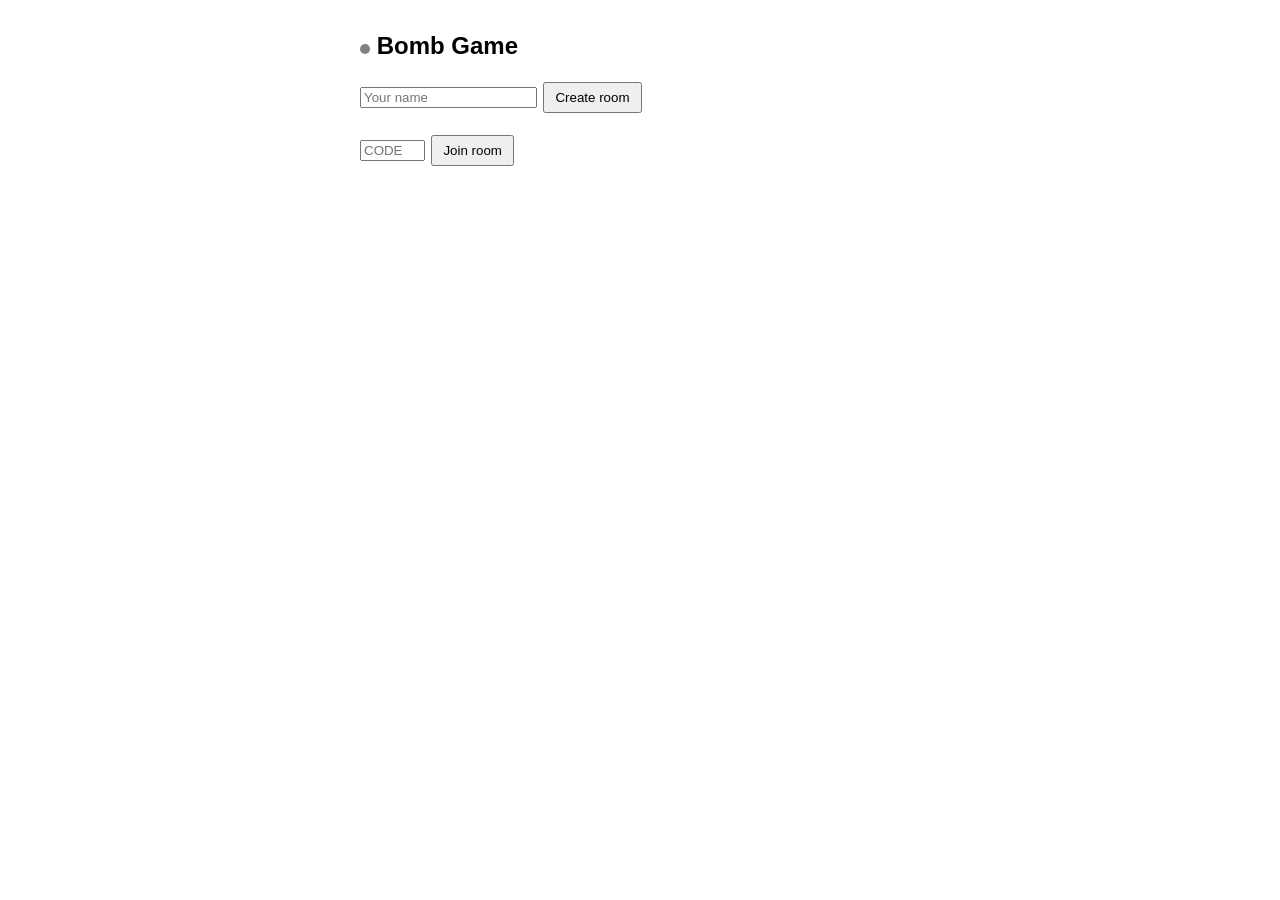
==== index.html @ 33981033 "Update index.html" ====
<!doctype html>
<meta charset="utf-8">
<meta name="viewport" content="width=device-width, initial-scale=1">
<title>Bomb Game</title>
<style>
  body { font-family: sans-serif; max-width: 560px; margin: 2em auto; padding: 0 1em; }
  button { margin: 2px; padding: 6px 10px; }
  #banner { padding: .6em; border: 2px solid #c00; margin: .6em 0; font-weight: bold; }
  .dot { display: inline-block; width: 10px; height: 10px; border-radius: 50%; background: gray; }
</style>

<h2><span class="dot" id="dot"></span> Bomb Game</h2>

<div id="lobby">
  <input id="name" placeholder="Your name" maxlength="16">
  <button id="create">Create room</button><br><br>
  <input id="code" placeholder="CODE" maxlength="4" size="6">
  <button id="join">Join room</button>
</div>

<div id="room" hidden>
  <div>Room <b id="roomcode"></b> · ping <span id="ping">–</span> ms · <span id="status"></span></div>
  <div id="game"></div>
  <button id="leave">Leave room</button>
  <button id="close" hidden>Close room (host)</button>
</div>

<script>
const SERVER = 'wss://ws.evansolid.com';
const KEY = 'bombSession';      // separate from the chat page's key
const ENDGAME_AT = 2;           // holder wins when this many players remain (see notes)
const $ = id => document.getElementById(id);

let ws, session = JSON.parse(localStorage.getItem(KEY) || 'null');
let retry = 0, pingTimer;
let me = null, host = null, players = [];   // from the server
let pub = null;                // PUBLIC game state: every player has this
let G = null;                  // FULL secret game state: the host's browser only
let role = { bomb: false };    // my private info
let choice = {};               // my unsent selections this round

const send = obj => { if (ws && ws.readyState === 1) ws.send(JSON.stringify(obj)); };

// ---------- connection ----------
function connect(first) {
  if (ws) { ws.onclose = null; ws.close(); }
  ws = new WebSocket(SERVER);
  ws.onopen = () => {
    retry = 0;
    $('status').textContent = 'connected';
    $('dot').style.background = 'limegreen';
    send(first);
    clearInterval(pingTimer);
    pingTimer = setInterval(() => send({ t: 'ping', ts: performance.now() }), 2000);
  };
  ws.onmessage = e => handle(JSON.parse(e.data));
  ws.onclose = () => {
    clearInterval(pingTimer);
    $('status').textContent = 'reconnecting...';
    $('dot').style.background = 'red';
    if (session) setTimeout(() => connect({ t: 'rejoin', code: session.code, token: session.token }),
                            Math.min(1000 * 2 ** retry++, 10000));
  };
}

function showRoom(show) { $('lobby').hidden = show; $('room').hidden = !show; }

function endSession() {
  session = null; G = null; pub = null; role = { bomb: false }; choice = {};
  localStorage.removeItem(KEY);
  localStorage.removeItem('bombG');
  showRoom(false);
}

function handle(m) {
  if (m.t === 'joined') {
    me = m.id; host = m.host; players = m.players; pub = m.state;
    session = { code: m.code, token: m.token };
    localStorage.setItem(KEY, JSON.stringify(session));
    $('roomcode').textContent = m.code;
    showRoom(true);
    ensureHost();
    if (host !== me && host) act({ a: 'sync' });   // ask the host to resend my private role
    render();
  } else if (m.t === 'players') {
    host = m.host; players = m.players;
    ensureHost();
    if (host === me) hostCheck();
    render();
  } else if (m.t === 'state') {
    if (!pub || pub.round !== m.data.round) choice = {};
    pub = m.data;
    render();
  } else if (m.t === 'relay') {
    onPrivate(m);
  } else if (m.t === 'pong') {
    $('ping').textContent = Math.round(performance.now() - m.ts);
  } else if (m.t === 'closed') {
    endSession(); alert('The host closed the room.');
  } else if (m.t === 'error') {
    if (m.fatal) endSession();
    alert(m.msg);
  }
}

// An action goes to the host. If I AM the host, handle it locally.
function act(data) {
  if (host === me) hostReceive(me, data);
  else send({ t: 'relay', to: host, data });
}

// Private messages arrive here
function onPrivate(m) {
  const d = m.data || {};
  if (d.k === 'role') {
    if (m.from === host) { role = { bomb: !!d.bomb }; render(); }   // only trust the host
  } else if (host === me && G) {
    hostReceive(m.from, d);
  }
}

// ---------- HOST LOGIC (runs only in the host's browser) ----------
function startGame() {
  const ids = players.filter(p => p.online).map(p => p.id);
  if (ids.length < 3) return alert('You need at least 3 players.');
  const names = {};
  players.forEach(p => { names[p.id] = p.name; });
  G = { phase: 'round', round: 1, alive: ids, names, msg: '', winner: null,
        holder: ids[Math.floor(Math.random() * ids.length)], votes: {}, pass: null };
  publish();
  sendRoles();
}

// Public view of the game: this is the only thing everyone gets to see.
function publish() {
  localStorage.setItem('bombG', JSON.stringify({ code: session.code, G }));
  pub = {
    phase: G.phase, round: G.round, alive: G.alive, names: G.names, msg: G.msg, winner: G.winner,
    done: Object.keys(G.votes),                       // who has submitted (not what)
    holder: G.phase === 'over' ? G.holder : null,     // revealed only at the end
  };
  send({ t: 'state', data: pub });   // stored on the server for rejoiners, relayed to others
  render();
}

function giveRole(id) {
  const bomb = G.holder === id;
  if (id === me) { role = { bomb }; render(); }
  else send({ t: 'relay', to: id, data: { k: 'role', bomb } });   // private message
}
function sendRoles() { if (G.phase === 'round') G.alive.forEach(giveRole); }

function hostReceive(from, d) {
  if (!G) return;
  if (d.a === 'sync') { if (G.alive.includes(from)) giveRole(from); return; }
  if (d.a !== 'act' || G.phase !== 'round' || !G.alive.includes(from)) return;
  if (G.votes[from]) return;                                         // one submission per round
  if (!G.alive.includes(d.vote) || d.vote === from) return;          // validate everything
  if (from === G.holder) {
    if (!G.alive.includes(d.pass) || d.pass === from) return;
    G.pass = d.pass;
  }
  G.votes[from] = d.vote;
  hostCheck();
}

// Drops players who left for good, then resolves the round once everyone online has acted
function hostCheck() {
  if (!G || G.phase !== 'round') return;
  const present = new Set(players.map(p => p.id));
  const online = new Set(players.filter(p => p.online).map(p => p.id));
  const gone = G.alive.filter(id => !present.has(id));

  if (gone.includes(G.holder)) {
    G.phase = 'over'; G.winner = null; G.msg = 'The bomb holder left the game. Game over.';
    return publish();
  }
  if (gone.length) {
    G.alive = G.alive.filter(id => present.has(id));
    gone.forEach(id => delete G.votes[id]);
    if (G.alive.length <= ENDGAME_AT) { holderWins('Players left the game. '); return publish(); }
  }
  const need = G.alive.filter(id => online.has(id));
  if (G.votes[G.holder] && need.length && need.every(id => G.votes[id])) resolve();
  else publish();
}

function holderWins(prefix) {
  G.phase = 'over'; G.winner = 'holder';
  G.msg = prefix + '😈 ' + G.names[G.holder] + ' had the bomb and wins!';
}

function resolve() {
  const n = G.alive.length;
  const tally = {};
  Object.values(G.votes).forEach(t => { tally[t] = (tally[t] || 0) + 1; });
  const executed = Object.keys(tally).find(id => G.alive.includes(id) && tally[id] > n / 2) || null;

  let msg = 'Votes: ' + (Object.keys(tally).map(id => G.names[id] + ' ' + tally[id]).join(', ') || 'none') + '. ';
  if (executed) {
    msg += G.names[executed] + ' was executed. ';
    G.alive = G.alive.filter(id => id !== executed);
  } else {
    msg += 'Nobody got a majority. ';
  }

  if (executed && executed === G.holder) {
    G.phase = 'over'; G.winner = 'survivors';
    G.msg = msg + '💥 They had the bomb. It explodes, and everyone still alive wins!';
  } else {
    // bomb moves to the chosen player, unless that player was just executed
    if (G.alive.includes(G.pass)) G.holder = G.pass;
    if (G.alive.length <= ENDGAME_AT) holderWins(msg);
    else { G.msg = msg; G.round++; }
  }
  G.votes = {}; G.pass = null;
  publish();
  sendRoles();
}

// Host recovery: reload secret state after a refresh, or end the game if it's lost
function ensureHost() {
  if (host !== me || G) return;
  const s = JSON.parse(localStorage.getItem('bombG') || 'null');
  if (s && session && s.code === session.code) { G = s.G; publish(); sendRoles(); return; }
  if (pub && pub.phase === 'round') {
    pub = { ...pub, phase: 'over', winner: null, holder: null, msg: 'The host left, so the game ended.' };
    send({ t: 'state', data: pub });
  }
}

// ---------- UI ----------
function picker(label, key) {
  const wrap = document.createElement('div');
  wrap.append(label + ' ');
  const sel = document.createElement('select');
  sel.add(new Option('(choose)', ''));
  pub.alive.filter(id => id !== me).forEach(id => sel.add(new Option(pub.names[id], id)));
  sel.value = choice[key] || '';
  sel.onchange = () => { choice[key] = sel.value; };
  wrap.appendChild(sel);
  $('game').appendChild(wrap);
}

function render() {
  const el = $('game');
  el.textContent = '';
  $('close').hidden = host !== me;
  const add = (tag, text) => { const d = document.createElement(tag); d.textContent = text; el.appendChild(d); return d; };
  const nm = id => (pub && pub.names[id]) || '?';

  if (!pub) {
    add('p', 'In the room: ' + players.map(p => p.name + (p.online ? '' : ' (offline)')).join(', '));
    if (host === me) add('button', 'Start game (3+ players)').onclick = startGame;
    else add('p', 'Waiting for the host to start...');
    return;
  }
  if (pub.phase === 'over') {
    add('h3', 'Game over');
    add('p', pub.msg);
    if (pub.holder) add('p', 'The bomb holder was ' + nm(pub.holder) + '.');
    if (host === me) add('button', 'Play again').onclick = startGame;
    return;
  }

  add('h3', 'Round ' + pub.round);
  if (pub.msg) add('div', pub.msg).id = 'banner';
  add('p', 'Alive: ' + pub.alive.map(nm).join(', '));
  if (!pub.alive.includes(me)) { add('p', 'You are out. Spectating.'); return; }

  add('p', role.bomb ? '💣 YOU HAVE THE BOMB' : 'You do not have the bomb (for now).');
  if (pub.done.includes(me)) {
    add('p', 'Locked in. Waiting for: ' + pub.alive.filter(id => !pub.done.includes(id)).map(nm).join(', '));
    return;
  }
  picker('Vote to execute:', 'vote');
  if (role.bomb) picker('Pass the bomb to:', 'pass');
  add('button', 'Submit').onclick = () => {
    if (!choice.vote || (role.bomb && !choice.pass)) return alert('Make your choices first.');
    act({ a: 'act', vote: choice.vote, pass: role.bomb ? choice.pass : null });
    choice = {};
  };
}

$('create').onclick = () => connect({ t: 'create', game: 'bomb', name: $('name').value });
$('join').onclick = () => connect({ t: 'join', code: $('code').value, name: $('name').value });
$('leave').onclick = () => { send({ t: 'leave' }); if (ws) ws.close(); endSession(); };
$('close').onclick = () => { if (confirm('Close the room for everyone?')) send({ t: 'close' }); };

if (session) connect({ t: 'rejoin', code: session.code, token: session.token });
</script>
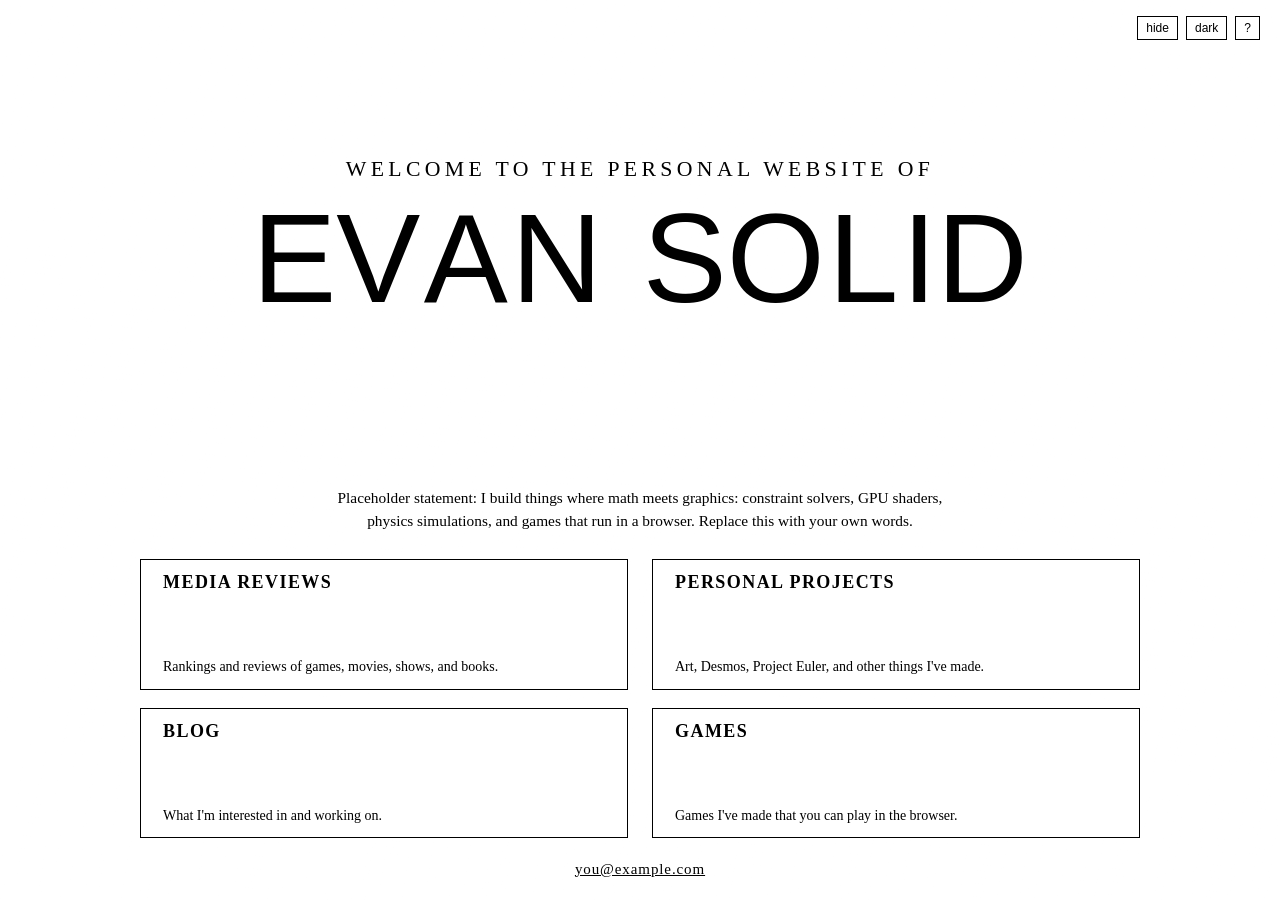
==== commit 588dc699: "Update index.html" ====
--- a/index.html
+++ b/index.html
@@ -1,291 +1,391 @@
-<!doctype html>
+<!DOCTYPE html>
+<html lang="en">
+<head>
 <meta charset="utf-8">
 <meta name="viewport" content="width=device-width, initial-scale=1">
-<title>Bomb Game</title>
+<title>Evan Solid</title>
 <style>
-  body { font-family: sans-serif; max-width: 560px; margin: 2em auto; padding: 0 1em; }
-  button { margin: 2px; padding: 6px 10px; }
-  #banner { padding: .6em; border: 2px solid #c00; margin: .6em 0; font-weight: bold; }
-  .dot { display: inline-block; width: 10px; height: 10px; border-radius: 50%; background: gray; }
+:root{--bg:#fff;--fg:#000}
+[data-theme=dark]{--bg:#000;--fg:#fff}
+html,body{margin:0;height:100%;overflow:hidden;background:var(--bg);color:var(--fg);font-family:"Iowan Old Style","Palatino Linotype",Palatino,"Book Antiqua",Georgia,serif}
+canvas{position:fixed;inset:0;width:100vw;height:100vh;display:block;z-index:0}
+main{position:relative;z-index:1;height:100vh;display:flex;flex-direction:column}
+#hero{flex:1;min-height:0;display:flex;flex-direction:column;justify-content:center;align-items:center}
+#hero p{margin:0 0 1.6vh;font-size:clamp(15px,1.7vw,24px);letter-spacing:.2em;text-transform:uppercase}
+#name{margin:0;display:flex;gap:.32em;font-family:Helvetica,Arial,sans-serif;font-size:min(10vw,14vh);font-weight:400;line-height:1;letter-spacing:.04em}
+#name button{font:inherit;color:inherit;background:none;border:0;padding:0;margin:0;line-height:1;cursor:pointer;display:inline-flex;flex-direction:column;align-items:center}
+#name button::before{content:attr(data-ch);font-weight:700;height:0;overflow:hidden;visibility:hidden}
+#name button[aria-pressed=true]{font-weight:700}
+#name button:focus-visible{outline:2px solid var(--fg);outline-offset:2px}
+#about{max-width:640px;margin:1vh auto 3vh;padding:0 20px;text-align:center;font-size:clamp(14px,1.2vw,18px);line-height:1.45}
+#about p{margin:0}
+#boxes{width:min(1000px,88vw);margin:0 auto;display:grid;grid-template-columns:1fr 1fr;gap:2vh 24px}
+.box{position:relative;overflow:hidden;display:flex;flex-direction:column;justify-content:space-between;height:14.5vh;min-height:88px;padding:10px 16px;box-sizing:border-box;border:1px solid var(--fg);background:var(--bg);color:var(--fg);text-decoration:none;transition:transform .12s,box-shadow .12s}
+.box img{position:absolute;inset:0;width:100%;height:100%;object-fit:cover;opacity:0;transition:opacity .25s}
+.box:hover img,.box:focus-visible img{opacity:1}
+.box b,.box span{position:relative;align-self:flex-start;background:var(--bg);padding:2px 6px}
+.box b{font-size:18px;letter-spacing:.08em;text-transform:uppercase}
+.box span{font-size:14px;line-height:1.3;margin-top:6px}
+.box:hover{transform:translate(-3px,-3px);box-shadow:4px 4px 0 var(--fg)}
+.box:active{transform:translate(0,0);box-shadow:1px 1px 0 var(--fg)}
+.box:focus-visible{outline:2px solid var(--fg);outline-offset:3px}
+#contact{text-align:center;padding:2.5vh 0;font-size:15px;letter-spacing:.06em}
+#contact a{color:inherit}
+#theme,#helpBtn,#clean{font:12px Helvetica,Arial,sans-serif;padding:4px 8px;border:1px solid var(--fg);background:var(--bg);color:var(--fg);cursor:pointer;border-radius:0}
+#tools{position:fixed;top:16px;right:20px;z-index:10;display:flex;gap:8px;align-items:flex-start}
+html.clean main,html.clean #theme,html.clean #help{display:none}
+#help{position:relative}
+#helpBox{display:none;position:absolute;top:100%;right:0;width:min(380px,80vw);padding:12px 16px;border:1px solid var(--fg);background:var(--bg);color:var(--fg);font-size:14px;line-height:1.45;box-shadow:4px 4px 0 var(--fg)}
+#help:hover #helpBox,#help.open #helpBox{display:block}
+#helpBox p{margin:0 0 8px}
+#helpBox ul{margin:0;padding:0;list-style:none}
+#helpBox li{margin-bottom:3px}
+#err{position:fixed;top:50%;width:100%;text-align:center;display:none}
 </style>
-
-<h2><span class="dot" id="dot"></span> Bomb Game</h2>
-
-<div id="lobby">
-  <input id="name" placeholder="Your name" maxlength="16">
-  <button id="create">Create room</button><br><br>
-  <input id="code" placeholder="CODE" maxlength="4" size="6">
-  <button id="join">Join room</button>
+</head>
+<body>
+<canvas id="c"></canvas>
+<div id="err">This page needs WebGL2 with float render targets.</div>
+<div id="tools">
+<button id="clean" title="Hide everything except the fluid">hide</button>
+<button id="theme">dark</button>
+<div id="help">
+  <button id="helpBtn" aria-label="About this page">?</button>
+  <div id="helpBox" role="dialog">
+    <p>The background is a real-time fluid simulation running on your GPU. Move the mouse to stir it. My name and the boxes are solid obstacles the fluid flows around.</p>
+    <p>Click a letter of my name to toggle an effect (effects stack). Right-click anywhere to turn them all off.</p>
+    <ul id="helpList"></ul>
+  </div>
 </div>
-
-<div id="room" hidden>
-  <div>Room <b id="roomcode"></b> · ping <span id="ping">–</span> ms · <span id="status"></span></div>
-  <div id="game"></div>
-  <button id="leave">Leave room</button>
-  <button id="close" hidden>Close room (host)</button>
 </div>
-
+<main>
+<section id="hero">
+  <p>Welcome to the personal website of</p>
+  <h1 id="name" aria-label="Evan Solid"></h1>
+</section>
+<section id="about"><p>Placeholder statement: I build things where math meets graphics: constraint solvers, GPU shaders, physics simulations, and games that run in a browser. Replace this with your own words.</p></section>
+<nav id="boxes">
+  <a class="box" href="media.html"><img src="https://picsum.photos/seed/evan-media/800/500?grayscale" alt="" loading="lazy"><b>Media Reviews</b><span>Rankings and reviews of games, movies, shows, and books.</span></a>
+  <a class="box" href="projects.html"><img src="https://picsum.photos/seed/evan-projects/800/500?grayscale" alt="" loading="lazy"><b>Personal Projects</b><span>Art, Desmos, Project Euler, and other things I've made.</span></a>
+  <a class="box" href="blog.html"><img src="https://picsum.photos/seed/evan-blog/800/500?grayscale" alt="" loading="lazy"><b>Blog</b><span>What I'm interested in and working on.</span></a>
+  <a class="box" href="games.html"><img src="https://picsum.photos/seed/evan-games/800/500?grayscale" alt="" loading="lazy"><b>Games</b><span>Games I've made that you can play in the browser.</span></a>
+</nav>
+<footer id="contact"><a href="mailto:you@example.com">you@example.com</a></footer>
+</main>
 <script>
-const SERVER = 'wss://ws.evansolid.com';
-const KEY = 'bombSession';      // separate from the chat page's key
-const ENDGAME_AT = 2;           // holder wins when this many players remain (see notes)
+/* =============================================================================
+   CONFIG: every number you might want to tweak lives here.
+   Distances are in "screen heights" (0.1 = 10% of the window height).
+   Velocities are in fluid-grid cells per second.
+   ============================================================================= */
+const CONFIG = {
+  // ---- Solver quality / performance ----
+  simHeight: 320,           // fluid grid rows (columns follow the window shape). More = finer detail, slower.
+  dyeMaxHeight: 1080,       // cap on rows of the dye texture (the visible ink)
+  pressureIterations: 25,   // solver iterations per frame. More = less "squishy" fluid, slower.
+  pressureKeep: 0.8,        // fraction (0..1) of last frame's pressure reused as the starting guess
+  vorticity: 18,            // re-injects small swirls. 0 = smooth and blurry, 40+ = very curly.
+
+  // ---- Fading ----
+  dyeFadePerSec: 0.25,      // how fast ink vanishes. Higher = fades sooner. 0 = never.
+  velocityFadePerSec: 0.3,  // how fast the fluid slows down by itself (friction)
+  sleepAfterSec: 30,        // the sim stops computing this long after the last input (saves battery)
+
+  // ---- Mouse stirring ----
+  mouse: {
+    force: 1200,            // push strength: fluid speed added per unit of mouse travel
+    splatRadius: 0.035,     // size of the area the cursor disturbs
+    splatSpacingRatio: 0.43,// gap between stamps along a stroke, as a fraction of splatRadius (smaller = smoother)
+    inkPerUnit: 1.5,        // ink darkness per unit of mouse travel (faster mouse = darker wake)
+    inkMax: 0.055,          // cap on ink per stamp. Higher = darker, more visible wake.
+    hueCycles: 4,           // Rainbow only: how quickly hue shifts with mouse speed
+  },
+
+  // ---- The swirl kicked up when you click a box ----
+  boxClick: { count: 8, ringRadius: 0.05, spin: 35, ink: 0.07 },
+
+  // ---- Letter effects ----
+  // Each effect: id (used in code), letter (which letter of EVAN SOLID toggles it), name/desc (shown in the "?" popup)
+  // and params (the tunable numbers). Params of effects that run inside the shaders are passed automatically:
+  // a param named `radius` on effect `vortex` becomes the shader uniform `vortexRadius`.
+  effects: [
+    { id: 'rainbow', letter: 'E', name: 'Effervescence', desc: 'Mouse trails are colored by direction and speed.',
+      params: { saturation: 0.9, value: 0.95, inkBoost: 2.2 } },        // inkBoost: colored ink is made denser so it stays visible
+    { id: 'vortex', letter: 'V', name: 'Vortex', desc: 'Fluid around the cursor spins in a wide whirlpool.',
+      params: { radius: 0.45, speed: 80, pull: 0.08 } },                // radius: reach. speed: spin speed. pull: how quickly the fluid adopts the spin (0..1 per frame)
+    { id: 'attract', letter: 'A', name: 'Attraction', desc: 'Ink is pulled toward the cursor.',
+      params: { radius: 0.17, strength: 55 } },                         // acts on the ink only, because a real fluid cancels pure inward flow
+    { id: 'turbulence', letter: 'N', name: 'Noise', desc: 'A slowly shifting noise field stirs the whole page.',
+      params: { scale: 3, speed: 22, pull: 0.015 } },                   // scale: swirl count across the screen. speed: flow speed. pull: strength (0..1)
+    { id: 'smoke', letter: 'S', name: 'Smoke', desc: 'Ink rises like smoke.',
+      params: { lift: 240 } },                                          // upward push per unit of ink
+    { id: 'ripples', letter: 'O', name: 'Oscillation', desc: 'Rings of alternating spin radiate from the cursor.',
+      params: { radius: 0.245, speed: 5, frequency: 70, strength: 35, pull: 0.08 } }, // frequency: rings per screen height / 2pi. speed: how fast rings travel out
+    { id: 'burst', letter: 'L', name: 'Large', desc: 'Mouse movement pushes the fluid far harder and wider.',
+      params: { forceScale: 6, radiusScale: 2.5, inkScale: 1 } },       // multipliers applied to the mouse settings above
+    { id: 'ink', letter: 'I', name: 'Ink', desc: 'Ink stops fading, so strokes persist.',
+      params: { fade: 0 } },                                            // fade: replaces dyeFadePerSec while on
+    { id: 'drag', letter: 'D', name: 'Drag', desc: 'The fluid turns thick and syrupy.',
+      params: { velocityFade: 6 } },                                    // velocityFade: replaces velocityFadePerSec while on (higher = thicker)
+  ],
+};
+
+/* ---------------------------- effect bookkeeping ---------------------------- */
+const EFFECTS = CONFIG.effects;
+const FX = new Float32Array(EFFECTS.length);          // FX[i] is 1 while effect i is on
+const idx = {}, LETTER = {};                          // id -> index, letter -> index
+EFFECTS.forEach((e, i) => { idx[e.id] = i; LETTER[e.letter] = i; });
+const on = id => FX[idx[id]] > 0;                     // is this effect on?
+const fxp = id => EFFECTS[idx[id]].params;            // that effect's params
+// Effects that keep changing the fluid by themselves (so the sim must keep running while they are on)
+const CONTINUOUS = ['vortex', 'attract', 'turbulence', 'smoke', 'ripples'];
+const active = () => CONTINUOUS.some(on);
+// Pack an effect's params into shader uniforms: fxUniforms('vortex','vortex') -> {vortexOn:1, vortexRadius:..., ...}
+const fxUniforms = (id, prefix) => {
+  const u = {[prefix + 'On']: +on(id)};
+  for (const k in fxp(id)) u[prefix + k[0].toUpperCase() + k.slice(1)] = fxp(id)[k];
+  return u;
+};
+
+/* ---------------------------------- setup ---------------------------------- */
 const $ = id => document.getElementById(id);
-
-let ws, session = JSON.parse(localStorage.getItem(KEY) || 'null');
-let retry = 0, pingTimer;
-let me = null, host = null, players = [];   // from the server
-let pub = null;                // PUBLIC game state: every player has this
-let G = null;                  // FULL secret game state: the host's browser only
-let role = { bomb: false };    // my private info
-let choice = {};               // my unsent selections this round
-
-const send = obj => { if (ws && ws.readyState === 1) ws.send(JSON.stringify(obj)); };
-
-// ---------- connection ----------
-function connect(first) {
-  if (ws) { ws.onclose = null; ws.close(); }
-  ws = new WebSocket(SERVER);
-  ws.onopen = () => {
-    retry = 0;
-    $('status').textContent = 'connected';
-    $('dot').style.background = 'limegreen';
-    send(first);
-    clearInterval(pingTimer);
-    pingTimer = setInterval(() => send({ t: 'ping', ts: performance.now() }), 2000);
-  };
-  ws.onmessage = e => handle(JSON.parse(e.data));
-  ws.onclose = () => {
-    clearInterval(pingTimer);
-    $('status').textContent = 'reconnecting...';
-    $('dot').style.background = 'red';
-    if (session) setTimeout(() => connect({ t: 'rejoin', code: session.code, token: session.token }),
-                            Math.min(1000 * 2 ** retry++, 10000));
-  };
-}
-
-function showRoom(show) { $('lobby').hidden = show; $('room').hidden = !show; }
-
-function endSession() {
-  session = null; G = null; pub = null; role = { bomb: false }; choice = {};
-  localStorage.removeItem(KEY);
-  localStorage.removeItem('bombG');
-  showRoom(false);
-}
-
-function handle(m) {
-  if (m.t === 'joined') {
-    me = m.id; host = m.host; players = m.players; pub = m.state;
-    session = { code: m.code, token: m.token };
-    localStorage.setItem(KEY, JSON.stringify(session));
-    $('roomcode').textContent = m.code;
-    showRoom(true);
-    ensureHost();
-    if (host !== me && host) act({ a: 'sync' });   // ask the host to resend my private role
-    render();
-  } else if (m.t === 'players') {
-    host = m.host; players = m.players;
-    ensureHost();
-    if (host === me) hostCheck();
-    render();
-  } else if (m.t === 'state') {
-    if (!pub || pub.round !== m.data.round) choice = {};
-    pub = m.data;
-    render();
-  } else if (m.t === 'relay') {
-    onPrivate(m);
-  } else if (m.t === 'pong') {
-    $('ping').textContent = Math.round(performance.now() - m.ts);
-  } else if (m.t === 'closed') {
-    endSession(); alert('The host closed the room.');
-  } else if (m.t === 'error') {
-    if (m.fatal) endSession();
-    alert(m.msg);
-  }
-}
-
-// An action goes to the host. If I AM the host, handle it locally.
-function act(data) {
-  if (host === me) hostReceive(me, data);
-  else send({ t: 'relay', to: host, data });
-}
-
-// Private messages arrive here
-function onPrivate(m) {
-  const d = m.data || {};
-  if (d.k === 'role') {
-    if (m.from === host) { role = { bomb: !!d.bomb }; render(); }   // only trust the host
-  } else if (host === me && G) {
-    hostReceive(m.from, d);
-  }
-}
-
-// ---------- HOST LOGIC (runs only in the host's browser) ----------
-function startGame() {
-  const ids = players.filter(p => p.online).map(p => p.id);
-  if (ids.length < 3) return alert('You need at least 3 players.');
-  const names = {};
-  players.forEach(p => { names[p.id] = p.name; });
-  G = { phase: 'round', round: 1, alive: ids, names, msg: '', winner: null,
-        holder: ids[Math.floor(Math.random() * ids.length)], votes: {}, pass: null };
-  publish();
-  sendRoles();
-}
-
-// Public view of the game: this is the only thing everyone gets to see.
-function publish() {
-  localStorage.setItem('bombG', JSON.stringify({ code: session.code, G }));
-  pub = {
-    phase: G.phase, round: G.round, alive: G.alive, names: G.names, msg: G.msg, winner: G.winner,
-    done: Object.keys(G.votes),                       // who has submitted (not what)
-    holder: G.phase === 'over' ? G.holder : null,     // revealed only at the end
-  };
-  send({ t: 'state', data: pub });   // stored on the server for rejoiners, relayed to others
-  render();
-}
-
-function giveRole(id) {
-  const bomb = G.holder === id;
-  if (id === me) { role = { bomb }; render(); }
-  else send({ t: 'relay', to: id, data: { k: 'role', bomb } });   // private message
-}
-function sendRoles() { if (G.phase === 'round') G.alive.forEach(giveRole); }
-
-function hostReceive(from, d) {
-  if (!G) return;
-  if (d.a === 'sync') { if (G.alive.includes(from)) giveRole(from); return; }
-  if (d.a !== 'act' || G.phase !== 'round' || !G.alive.includes(from)) return;
-  if (G.votes[from]) return;                                         // one submission per round
-  if (!G.alive.includes(d.vote) || d.vote === from) return;          // validate everything
-  if (from === G.holder) {
-    if (!G.alive.includes(d.pass) || d.pass === from) return;
-    G.pass = d.pass;
-  }
-  G.votes[from] = d.vote;
-  hostCheck();
-}
-
-// Drops players who left for good, then resolves the round once everyone online has acted
-function hostCheck() {
-  if (!G || G.phase !== 'round') return;
-  const present = new Set(players.map(p => p.id));
-  const online = new Set(players.filter(p => p.online).map(p => p.id));
-  const gone = G.alive.filter(id => !present.has(id));
-
-  if (gone.includes(G.holder)) {
-    G.phase = 'over'; G.winner = null; G.msg = 'The bomb holder left the game. Game over.';
-    return publish();
-  }
-  if (gone.length) {
-    G.alive = G.alive.filter(id => present.has(id));
-    gone.forEach(id => delete G.votes[id]);
-    if (G.alive.length <= ENDGAME_AT) { holderWins('Players left the game. '); return publish(); }
-  }
-  const need = G.alive.filter(id => online.has(id));
-  if (G.votes[G.holder] && need.length && need.every(id => G.votes[id])) resolve();
-  else publish();
-}
-
-function holderWins(prefix) {
-  G.phase = 'over'; G.winner = 'holder';
-  G.msg = prefix + '😈 ' + G.names[G.holder] + ' had the bomb and wins!';
-}
-
-function resolve() {
-  const n = G.alive.length;
-  const tally = {};
-  Object.values(G.votes).forEach(t => { tally[t] = (tally[t] || 0) + 1; });
-  const executed = Object.keys(tally).find(id => G.alive.includes(id) && tally[id] > n / 2) || null;
-
-  let msg = 'Votes: ' + (Object.keys(tally).map(id => G.names[id] + ' ' + tally[id]).join(', ') || 'none') + '. ';
-  if (executed) {
-    msg += G.names[executed] + ' was executed. ';
-    G.alive = G.alive.filter(id => id !== executed);
-  } else {
-    msg += 'Nobody got a majority. ';
-  }
-
-  if (executed && executed === G.holder) {
-    G.phase = 'over'; G.winner = 'survivors';
-    G.msg = msg + '💥 They had the bomb. It explodes, and everyone still alive wins!';
-  } else {
-    // bomb moves to the chosen player, unless that player was just executed
-    if (G.alive.includes(G.pass)) G.holder = G.pass;
-    if (G.alive.length <= ENDGAME_AT) holderWins(msg);
-    else { G.msg = msg; G.round++; }
-  }
-  G.votes = {}; G.pass = null;
-  publish();
-  sendRoles();
-}
-
-// Host recovery: reload secret state after a refresh, or end the game if it's lost
-function ensureHost() {
-  if (host !== me || G) return;
-  const s = JSON.parse(localStorage.getItem('bombG') || 'null');
-  if (s && session && s.code === session.code) { G = s.G; publish(); sendRoles(); return; }
-  if (pub && pub.phase === 'round') {
-    pub = { ...pub, phase: 'over', winner: null, holder: null, msg: 'The host left, so the game ended.' };
-    send({ t: 'state', data: pub });
-  }
-}
-
-// ---------- UI ----------
-function picker(label, key) {
-  const wrap = document.createElement('div');
-  wrap.append(label + ' ');
-  const sel = document.createElement('select');
-  sel.add(new Option('(choose)', ''));
-  pub.alive.filter(id => id !== me).forEach(id => sel.add(new Option(pub.names[id], id)));
-  sel.value = choice[key] || '';
-  sel.onchange = () => { choice[key] = sel.value; };
-  wrap.appendChild(sel);
-  $('game').appendChild(wrap);
-}
-
-function render() {
-  const el = $('game');
-  el.textContent = '';
-  $('close').hidden = host !== me;
-  const add = (tag, text) => { const d = document.createElement(tag); d.textContent = text; el.appendChild(d); return d; };
-  const nm = id => (pub && pub.names[id]) || '?';
-
-  if (!pub) {
-    add('p', 'In the room: ' + players.map(p => p.name + (p.online ? '' : ' (offline)')).join(', '));
-    if (host === me) add('button', 'Start game (3+ players)').onclick = startGame;
-    else add('p', 'Waiting for the host to start...');
-    return;
-  }
-  if (pub.phase === 'over') {
-    add('h3', 'Game over');
-    add('p', pub.msg);
-    if (pub.holder) add('p', 'The bomb holder was ' + nm(pub.holder) + '.');
-    if (host === me) add('button', 'Play again').onclick = startGame;
-    return;
-  }
-
-  add('h3', 'Round ' + pub.round);
-  if (pub.msg) add('div', pub.msg).id = 'banner';
-  add('p', 'Alive: ' + pub.alive.map(nm).join(', '));
-  if (!pub.alive.includes(me)) { add('p', 'You are out. Spectating.'); return; }
-
-  add('p', role.bomb ? '💣 YOU HAVE THE BOMB' : 'You do not have the bomb (for now).');
-  if (pub.done.includes(me)) {
-    add('p', 'Locked in. Waiting for: ' + pub.alive.filter(id => !pub.done.includes(id)).map(nm).join(', '));
-    return;
-  }
-  picker('Vote to execute:', 'vote');
-  if (role.bomb) picker('Pass the bomb to:', 'pass');
-  add('button', 'Submit').onclick = () => {
-    if (!choice.vote || (role.bomb && !choice.pass)) return alert('Make your choices first.');
-    act({ a: 'act', vote: choice.vote, pass: role.bomb ? choice.pass : null });
-    choice = {};
-  };
-}
-
-$('create').onclick = () => connect({ t: 'create', game: 'bomb', name: $('name').value });
-$('join').onclick = () => connect({ t: 'join', code: $('code').value, name: $('name').value });
-$('leave').onclick = () => { send({ t: 'leave' }); if (ws) ws.close(); endSession(); };
-$('close').onclick = () => { if (confirm('Close the room for everyone?')) send({ t: 'close' }); };
-
-if (session) connect({ t: 'rejoin', code: session.code, token: session.token });
+const canvas = $('c');
+const gl = canvas.getContext('webgl2', {alpha: false, antialias: false});
+if (!gl || !gl.getExtension('EXT_color_buffer_float')) { $('err').style.display = 'block'; throw new Error('no webgl2'); }
+
+let dark = false;                                     // page starts in light mode
+let mouse = [-9, -9], prev = null;                    // cursor position (0..1 coords, y up) and the previous position
+let idleUntil = 0, last = performance.now();          // when the sim may go to sleep; last frame time
+let simW, simH, dyeW, dyeH, aspect;                   // grid sizes and window aspect ratio
+let vel, dye, pr, divT, curlT, obs;                   // textures: velocity, ink, pressure, divergence, curl, obstacle mask
+
+/* ---------------------------------- shaders ---------------------------------- */
+// Vertex shader: one full-screen triangle; also computes the four neighbor coordinates (L/R/T/B)
+const VS = `#version 300 es
+precision highp float;
+uniform vec2 texel; out vec2 vUv,vL,vR,vT,vB;
+void main(){ vec2 p=vec2(float((gl_VertexID<<1)&2),float(gl_VertexID&2)); vUv=p;
+vL=p-vec2(texel.x,0.);vR=p+vec2(texel.x,0.);vT=p+vec2(0.,texel.y);vB=p-vec2(0.,texel.y);
+gl_Position=vec4(p*2.-1.,0.,1.);}`;
+// Shared fragment header. solid(uv) is 1 inside an obstacle (letters, boxes) or outside the screen, else 0.
+const HEAD = `#version 300 es
+precision highp float; precision highp sampler2D;
+in vec2 vUv,vL,vR,vT,vB; uniform vec2 texel; uniform sampler2D uObs; out vec4 o;
+float solid(vec2 u){ if(u.x<0.||u.x>1.||u.y<0.||u.y>1.) return 1.; return step(.5,texture(uObs,u).r); }
+`;
+const vsH = sh(gl.VERTEX_SHADER, VS);
+function sh(type, src){ const s = gl.createShader(type); gl.shaderSource(s, src); gl.compileShader(s);
+  if (!gl.getShaderParameter(s, gl.COMPILE_STATUS)) console.error(gl.getShaderInfoLog(s), src); return s; }
+function mk(fs){ const p = gl.createProgram(); gl.attachShader(p, vsH); gl.attachShader(p, sh(gl.FRAGMENT_SHADER, HEAD + fs));
+  gl.linkProgram(p); const loc = {}; return {p, u: n => n in loc ? loc[n] : (loc[n] = gl.getUniformLocation(p, n))}; }
+
+const P = {
+  // Adds a Gaussian blob of `color` at `point`. Used for both velocity (pushes) and dye (ink). `radius` is squared distance scale.
+  splat: mk(`uniform sampler2D uTarget; uniform float aspect,radius; uniform vec2 point; uniform vec4 color;
+void main(){ vec2 p=vUv-point; p.x*=aspect; vec4 r=texture(uTarget,vUv)+color*exp(-dot(p,p)/radius); r/=max(1.,r.a); o=solid(vUv)>.5?vec4(0):r; }`),
+
+  // Moves a field (velocity or ink) along the velocity field. Attract effect also drags ink toward the cursor here.
+  advect: mk(`uniform sampler2D uVel,uSrc; uniform vec2 mouse; uniform float dt,diss,aspect;
+uniform float attractOn,attractRadius,attractStrength;
+void main(){ vec2 v=texture(uVel,vUv).xy;
+ vec2 p=vUv-mouse; p.x*=aspect; float r=length(p);
+ v-=attractOn*p/(r+1e-3)*exp(-r*r/(attractRadius*attractRadius))*attractStrength;
+ o=solid(vUv)>.5?vec4(0):texture(uSrc,vUv-dt*v*texel)*diss; }`),
+
+  // Applies the per-frame forces of the letter effects to the velocity field. Each block is one effect.
+  fx: mk(`uniform sampler2D uVel,uDye; uniform vec2 mouse; uniform float t,dt,aspect;
+uniform float vortexOn,vortexRadius,vortexSpeed,vortexPull;
+uniform float rippleOn,rippleRadius,rippleSpeed,rippleFrequency,rippleStrength,ripplePull;
+uniform float noiseOn,noiseScale,noiseSpeed,noisePull;
+uniform float smokeOn,smokeLift;
+void main(){ vec2 v=texture(uVel,vUv).xy;
+ vec2 p=vUv-mouse; p.x*=aspect; float r=length(p); vec2 tg=vec2(-p.y,p.x)/(r+1e-4);   // tg = direction of spin around the cursor
+ // Vortex: pull the fluid toward a steady spin around the cursor, fading out with distance
+ v=mix(v,tg*vortexSpeed,vortexOn*exp(-r*r/(vortexRadius*vortexRadius))*vortexPull);
+ // Ripples: spin whose direction alternates with distance, drifting outward over time
+ v=mix(v,tg*sin(r*rippleFrequency-t*rippleSpeed)*rippleStrength,rippleOn*exp(-r*r/(rippleRadius*rippleRadius))*ripplePull);
+ // Turbulence: a slowly changing wavy flow pattern over the whole screen
+ vec2 q=vUv*vec2(aspect,1.)*noiseScale;
+ vec2 f=vec2(sin(q.y*1.7+t*.4)+sin(q.x*2.3-t*.3+q.y),cos(q.x*1.9-t*.5)+cos(q.y*2.1+t*.35-q.x));
+ v=mix(v,f*noiseSpeed,noiseOn*noisePull);
+ // Smoke: ink pushes itself upward (denser ink rises more)
+ v.y+=smokeOn*texture(uDye,vUv).a*dt*smokeLift;
+ o=solid(vUv)>.5?vec4(0):vec4(v,0.,1.); }`),
+
+  // The next five passes are the standard "stable fluids" steps: curl, vorticity confinement, divergence, pressure solve, projection.
+  curl: mk(`uniform sampler2D uVel;
+void main(){ float L=texture(uVel,vL).y,R=texture(uVel,vR).y,T=texture(uVel,vT).x,B=texture(uVel,vB).x; o=vec4(.5*(R-L-T+B),0.,0.,1.); }`),
+  vort: mk(`uniform sampler2D uVel,uCurl; uniform float curl,dt;
+void main(){ float L=texture(uCurl,vL).x,R=texture(uCurl,vR).x,T=texture(uCurl,vT).x,B=texture(uCurl,vB).x,C=texture(uCurl,vUv).x;
+ vec2 f=.5*vec2(abs(T)-abs(B),abs(R)-abs(L)); f/=length(f)+1e-4; f*=curl*C; f.y*=-1.;
+ vec2 v=clamp(texture(uVel,vUv).xy+f*dt,-1000.,1000.); o=vec4(v,0.,1.); }`),
+  div: mk(`uniform sampler2D uVel;
+void main(){ vec2 C=texture(uVel,vUv).xy; float L=texture(uVel,vL).x,R=texture(uVel,vR).x,T=texture(uVel,vT).y,B=texture(uVel,vB).y;
+ if(solid(vL)>.5)L=-C.x; if(solid(vR)>.5)R=-C.x; if(solid(vT)>.5)T=-C.y; if(solid(vB)>.5)B=-C.y;
+ o=vec4(.5*(R-L+T-B),0.,0.,1.); }`),
+  scale: mk(`uniform sampler2D uTex; uniform float value; void main(){ o=value*texture(uTex,vUv); }`),
+  press: mk(`uniform sampler2D uPressure,uDiv;
+void main(){ float C=texture(uPressure,vUv).x;
+ float L=solid(vL)>.5?C:texture(uPressure,vL).x, R=solid(vR)>.5?C:texture(uPressure,vR).x;
+ float T=solid(vT)>.5?C:texture(uPressure,vT).x, B=solid(vB)>.5?C:texture(uPressure,vB).x;
+ o=vec4((L+R+B+T-texture(uDiv,vUv).x)*.25,0.,0.,1.); }`),
+  grad: mk(`uniform sampler2D uPressure,uVel;
+void main(){ float C=texture(uPressure,vUv).x;
+ float L=solid(vL)>.5?C:texture(uPressure,vL).x, R=solid(vR)>.5?C:texture(uPressure,vR).x;
+ float T=solid(vT)>.5?C:texture(uPressure,vT).x, B=solid(vB)>.5?C:texture(uPressure,vB).x;
+ vec2 v=texture(uVel,vUv).xy-vec2(R-L,T-B); o=solid(vUv)>.5?vec4(0):vec4(v,0.,1.); }`),
+
+  // Final image. The sim always draws ink on white; dark mode inverts it (and rotates hue back so rainbow colors stay true).
+  disp: mk(`uniform sampler2D uDye; uniform float inv;
+void main(){ vec4 d=texture(uDye,vUv); float a=min(d.a,1.); vec3 c=d.rgb+vec3(1.)*(1.-a);
+ if(inv>.5){ c=1.-c; c=mat3(-.574,.426,.426,1.43,.43,1.43,.144,.144,-.856)*c; }
+ c+=(fract(sin(dot(gl_FragCoord.xy,vec2(12.9898,78.233)))*43758.5453)-.5)/255.; o=vec4(c,1.); }`)
+};
+
+/* ------------------------------ textures / drawing ------------------------------ */
+// Make a float texture + framebuffer. Double buffers (mkD) let a pass read one copy while writing the other.
+function mkT(w, h){ const t = gl.createTexture(); gl.bindTexture(gl.TEXTURE_2D, t);
+  for (const k of [gl.TEXTURE_MIN_FILTER, gl.TEXTURE_MAG_FILTER]) gl.texParameteri(gl.TEXTURE_2D, k, gl.LINEAR);
+  for (const k of [gl.TEXTURE_WRAP_S, gl.TEXTURE_WRAP_T]) gl.texParameteri(gl.TEXTURE_2D, k, gl.CLAMP_TO_EDGE);
+  gl.texImage2D(gl.TEXTURE_2D, 0, gl.RGBA16F, w, h, 0, gl.RGBA, gl.HALF_FLOAT, null);
+  const f = gl.createFramebuffer(); gl.bindFramebuffer(gl.FRAMEBUFFER, f);
+  gl.framebufferTexture2D(gl.FRAMEBUFFER, gl.COLOR_ATTACHMENT0, gl.TEXTURE_2D, t, 0);
+  gl.clearColor(0,0,0,0); gl.clear(gl.COLOR_BUFFER_BIT); return {t, f, w, h}; }
+function mkD(w, h){ let a = mkT(w,h), b = mkT(w,h); return {get r(){return a}, get w(){return b}, swap(){[a,b]=[b,a]}}; }
+
+// Run one shader pass. `u` maps uniform names to numbers, [x,y] / [x,y,z,w] arrays, or textures ({t:...}); `tg` is the target (null = screen).
+function run(prog, u, tg){
+  gl.useProgram(prog.p);
+  u = {uObs: obs, texel: [1/simW, 1/simH], ...u};
+  let k = 0;
+  for (const n in u){ const v = u[n], l = prog.u(n);
+    if (v && v.t){ gl.activeTexture(gl.TEXTURE0 + k); gl.bindTexture(gl.TEXTURE_2D, v.t); gl.uniform1i(l, k++); }
+    else if (typeof v === 'number') gl.uniform1f(l, v);
+    else if (v.length === 2) gl.uniform2fv(l, v);
+    else if (v.length === 4) gl.uniform4fv(l, v); }
+  gl.bindFramebuffer(gl.FRAMEBUFFER, tg ? tg.f : null);
+  gl.viewport(0, 0, tg ? tg.w : canvas.width, tg ? tg.h : canvas.height);
+  gl.drawArrays(gl.TRIANGLES, 0, 3);
+}
+
+/* ---------------------- name letters and obstacle mask ---------------------- */
+const mc = document.createElement('canvas');          // 2D canvas used to draw the obstacle mask
+const letters = [];                                   // the letter buttons
+function buildName(){
+  const h = $('name');
+  'EVAN SOLID'.split(' ').forEach(w => { const s = document.createElement('span');
+    for (const ch of w){ const b = document.createElement('button'); const i = LETTER[ch];
+      b.textContent = ch; b.dataset.ch = ch; b.title = EFFECTS[i].name; b.setAttribute('aria-pressed', 'false');
+      b.onclick = () => {                             // toggle this letter's effect: bold + random color when on, default when off
+        FX[i] = FX[i] ? 0 : 1; b.setAttribute('aria-pressed', FX[i] ? 'true' : 'false');
+        b.style.color = FX[i] ? `hsl(${Math.random()*360|0} 85% 45%)` : '';
+        buildMask(); wake(); };                       // rebuild mask because bold glyphs are a different shape
+      s.appendChild(b); letters.push(b); }
+    s.style.display = 'flex'; h.appendChild(s); });
+}
+// Draw the letters and boxes in white on black at fluid-grid resolution, upload as the obstacle texture
+function buildMask(){
+  mc.width = simW; mc.height = simH; const x = mc.getContext('2d');
+  x.setTransform(1,0,0,1,0,0); x.fillStyle = '#000'; x.fillRect(0, 0, simW, simH);
+  x.setTransform(simW/innerWidth, 0, 0, simH/innerHeight, 0, 0); x.fillStyle = '#fff'; x.textBaseline = 'alphabetic';
+  document.querySelectorAll('.box').forEach(b => { const r = b.getBoundingClientRect(); x.fillRect(r.left, r.top, r.width, r.height); });
+  letters.forEach(b => { if (!b.offsetParent) return;   // skip letters while hidden
+    const r = b.getBoundingClientRect(), cs = getComputedStyle(b), fs = parseFloat(cs.fontSize);
+    x.font = `${cs.fontWeight} ${cs.fontSize} ${cs.fontFamily}`; const m = x.measureText(b.textContent);
+    const A = m.fontBoundingBoxAscent ?? fs*.9, D = m.fontBoundingBoxDescent ?? fs*.2, ls = fs*.04;
+    x.fillText(b.textContent, r.left + (r.width - m.width - ls)/2, r.top + (r.height - (A + D))/2 + A); });
+  gl.bindTexture(gl.TEXTURE_2D, obs.t); gl.pixelStorei(gl.UNPACK_FLIP_Y_WEBGL, true);
+  gl.texImage2D(gl.TEXTURE_2D, 0, gl.RGBA, gl.RGBA, gl.UNSIGNED_BYTE, mc); gl.pixelStorei(gl.UNPACK_FLIP_Y_WEBGL, false);
+}
+// (Re)create every texture for the current window size. Called at load and after resizing (which resets the fluid).
+function init(){
+  aspect = innerWidth / innerHeight; simH = CONFIG.simHeight; simW = Math.round(simH * aspect);
+  dyeH = Math.min(CONFIG.dyeMaxHeight, Math.round(innerHeight * Math.min(devicePixelRatio, 1.5))); dyeW = Math.round(dyeH * aspect);
+  canvas.width = dyeW; canvas.height = dyeH;
+  vel = mkD(simW, simH); dye = mkD(dyeW, dyeH); pr = mkD(simW, simH); divT = mkT(simW, simH); curlT = mkT(simW, simH);
+  if (!obs){ const t = gl.createTexture(); gl.bindTexture(gl.TEXTURE_2D, t);
+    for (const k of [gl.TEXTURE_MIN_FILTER, gl.TEXTURE_MAG_FILTER]) gl.texParameteri(gl.TEXTURE_2D, k, gl.LINEAR);
+    for (const k of [gl.TEXTURE_WRAP_S, gl.TEXTURE_WRAP_T]) gl.texParameteri(gl.TEXTURE_2D, k, gl.CLAMP_TO_EDGE); obs = {t}; }
+  buildMask(); wake();
+}
+
+/* ------------------------------- mouse and ink ------------------------------- */
+const hsv = (h,s,v) => { const f = n => { const k = (n + h*6) % 6; return v - v*s*Math.max(0, Math.min(k, 4-k, 1)); }; return [f(5), f(3), f(1)]; };
+// Ink color as premultiplied [r,g,b,a]. Plain ink is black (alpha only); Rainbow tints it by hue h.
+function inkColor(d, h){
+  if (on('rainbow')){ const R = fxp('rainbow'); d *= R.inkBoost; const c = hsv(h, R.saturation, R.value); return [c[0]*d, c[1]*d, c[2]*d, d]; }
+  return [0, 0, 0, d];
+}
+// Stamp a push (vx,vy) and ink color c at (x,y), with the given radius in screen heights
+function splat(x, y, vx, vy, c, radius = CONFIG.mouse.splatRadius){
+  run(P.splat, {uTarget: vel.r, aspect, radius: radius*radius, point: [x,y], color: [vx, vy, 0, 0]}, vel.w); vel.swap();
+  run(P.splat, {uTarget: dye.r, aspect, radius: radius*radius, point: [x,y], color: c}, dye.w); dye.swap();
+}
+// Stamp a smooth line of splats from mouse position a to b. Burst scales force/size/ink.
+function stroke(a, b){
+  const M = CONFIG.mouse, B = on('burst') ? fxp('burst') : {forceScale: 1, radiusScale: 1, inkScale: 1};
+  const dx = b.x - a.x, dy = b.y - a.y, dist = Math.hypot(dx * aspect, dy); if (dist < 1e-4) return;
+  const radius = M.splatRadius * B.radiusScale, n = Math.max(1, Math.ceil(dist / (radius * M.splatSpacingRatio)));
+  const ink = Math.min(dist * M.inkPerUnit, M.inkMax) * B.inkScale, force = M.force * B.forceScale;
+  const hue = ((Math.atan2(dy, dx) / 6.2832 + 1) + dist * M.hueCycles) % 1, c = inkColor(ink, hue);
+  for (let i = 0; i < n; i++){ const f = (i + .5) / n; splat(a.x + dx*f, a.y + dy*f, dx*aspect*force, dy*force, c, radius); }
+}
+function wake(){ idleUntil = performance.now() + CONFIG.sleepAfterSec * 1000; }   // keep the sim running for a while
+addEventListener('pointermove', e => { const p = {x: e.clientX/innerWidth, y: 1 - e.clientY/innerHeight};
+  if (prev) stroke(prev, p); prev = p; mouse = [p.x, p.y]; wake(); });
+document.documentElement.addEventListener('pointerleave', () => { prev = null; mouse = [-9, -9]; });
+// Clicking a box kicks up a small ring of spinning ink just above it
+document.querySelectorAll('.box').forEach(b => b.addEventListener('pointerdown', e => {
+  if (e.button) return;
+  const C = CONFIG.boxClick, r = b.getBoundingClientRect(), cx = e.clientX/innerWidth, cy = 1 - (r.top - 18)/innerHeight, h = Math.random();
+  for (let i = 0; i < C.count; i++){ const a = i / C.count * 6.2832;
+    splat(cx + Math.cos(a)*C.ringRadius/aspect, cy + Math.sin(a)*C.ringRadius, -Math.sin(a)*C.spin, Math.cos(a)*C.spin, inkColor(C.ink, (h + i/C.count) % 1)); }
+  wake(); }));
+// Right-click anywhere: turn every effect off and reset the letters
+addEventListener('contextmenu', e => { e.preventDefault(); FX.fill(0);
+  letters.forEach(b => { b.setAttribute('aria-pressed', 'false'); b.style.color = ''; }); buildMask(); wake(); });
+
+/* --------------------------- theme toggle and "?" popup --------------------------- */
+const themeBtn = $('theme');
+function applyTheme(){ document.documentElement.dataset.theme = dark ? 'dark' : 'light'; themeBtn.textContent = dark ? 'light' : 'dark'; }
+themeBtn.onclick = () => { dark = !dark; applyTheme(); drawDisp(); wake(); };
+// Hide/show everything except the fluid (the mask is rebuilt so no invisible obstacles remain)
+$('clean').onclick = () => { const c = document.documentElement.classList.toggle('clean'); $('clean').textContent = c ? 'show' : 'hide'; buildMask(); wake(); };
+$('helpList').innerHTML = EFFECTS.map(e => `<li><b>${e.letter}</b> ${e.name}: ${e.desc}</li>`).join('');   // popup list comes from CONFIG
+$('helpBtn').onclick = e => { e.stopPropagation(); $('help').classList.toggle('open'); };
+document.addEventListener('click', e => { if (!$('help').contains(e.target)) $('help').classList.remove('open'); });
+let rt; addEventListener('resize', () => { clearTimeout(rt); rt = setTimeout(init, 150); });
+document.fonts.ready.then(buildMask);
+
+/* ------------------------------- simulation loop ------------------------------- */
+function drawDisp(){ run(P.disp, {uDye: dye.r, inv: dark ? 1 : 0}, null); }
+function step(dt, t){
+  // 1. letter-effect forces
+  run(P.fx, {uVel: vel.r, uDye: dye.r, mouse, t, dt, aspect,
+    ...fxUniforms('vortex','vortex'), ...fxUniforms('ripples','ripple'), ...fxUniforms('turbulence','noise'),
+    ...fxUniforms('smoke','smoke')}, vel.w); vel.swap();
+  // 2. vorticity confinement
+  run(P.curl, {uVel: vel.r}, curlT);
+  run(P.vort, {uVel: vel.r, uCurl: curlT, curl: CONFIG.vorticity, dt}, vel.w); vel.swap();
+  // 3. make the flow incompressible: measure divergence, solve for pressure, subtract its gradient
+  run(P.div, {uVel: vel.r}, divT);
+  run(P.scale, {uTex: pr.r, value: CONFIG.pressureKeep}, pr.w); pr.swap();
+  for (let i = 0; i < CONFIG.pressureIterations; i++){ run(P.press, {uPressure: pr.r, uDiv: divT}, pr.w); pr.swap(); }
+  run(P.grad, {uPressure: pr.r, uVel: vel.r}, vel.w); vel.swap();
+  // 4. move velocity and ink along the flow, fading both a little (Ink effect replaces the ink fade rate)
+  const dyeFade = on('ink') ? fxp('ink').fade : CONFIG.dyeFadePerSec;
+  run(P.advect, {uVel: vel.r, uSrc: vel.r, dt, diss: 1/(1 + (on('drag') ? fxp('drag').velocityFade : CONFIG.velocityFadePerSec)*dt)}, vel.w); vel.swap();
+  run(P.advect, {uVel: vel.r, uSrc: dye.r, dt, diss: 1/(1 + dyeFade*dt), mouse, aspect, ...fxUniforms('attract','attract')}, dye.w); dye.swap();
+  // 5. draw
+  drawDisp();
+}
+function frame(now){
+  requestAnimationFrame(frame);
+  const dt = Math.min((now - last)/1000, .033); last = now;
+  if (active() || now < idleUntil) step(dt, now/1000);   // sleep when nothing is happening
+}
+buildName(); applyTheme(); init(); drawDisp();
+requestAnimationFrame(frame);
 </script>
+</body>
+</html>
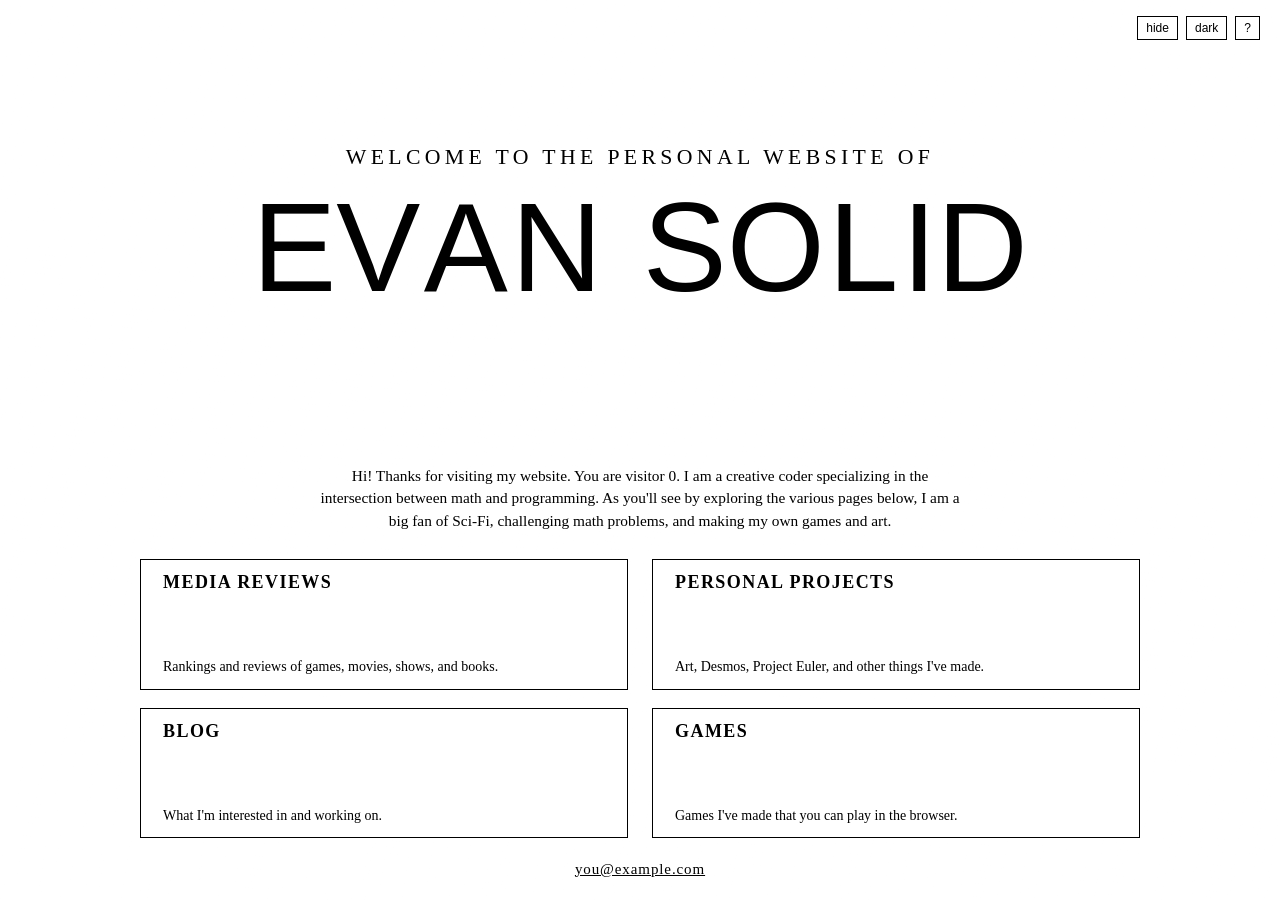
==== commit 8007295b: "Update index.html" ====
--- a/index.html
+++ b/index.html
@@ -63,7 +63,7 @@
   <p>Welcome to the personal website of</p>
   <h1 id="name" aria-label="Evan Solid"></h1>
 </section>
-<section id="about"><p>Placeholder statement: I build things where math meets graphics: constraint solvers, GPU shaders, physics simulations, and games that run in a browser. Replace this with your own words.</p></section>
+<section id="about"><p>Hi! Thanks for visiting my website. You are visitor 0. I am a creative coder specializing in the intersection between math and programming. As you'll see by exploring the various pages below, I am a big fan of Sci-Fi, challenging math problems, and making my own games and art.</p></section>
 <nav id="boxes">
   <a class="box" href="media.html"><img src="https://picsum.photos/seed/evan-media/800/500?grayscale" alt="" loading="lazy"><b>Media Reviews</b><span>Rankings and reviews of games, movies, shows, and books.</span></a>
   <a class="box" href="projects.html"><img src="https://picsum.photos/seed/evan-projects/800/500?grayscale" alt="" loading="lazy"><b>Personal Projects</b><span>Art, Desmos, Project Euler, and other things I've made.</span></a>
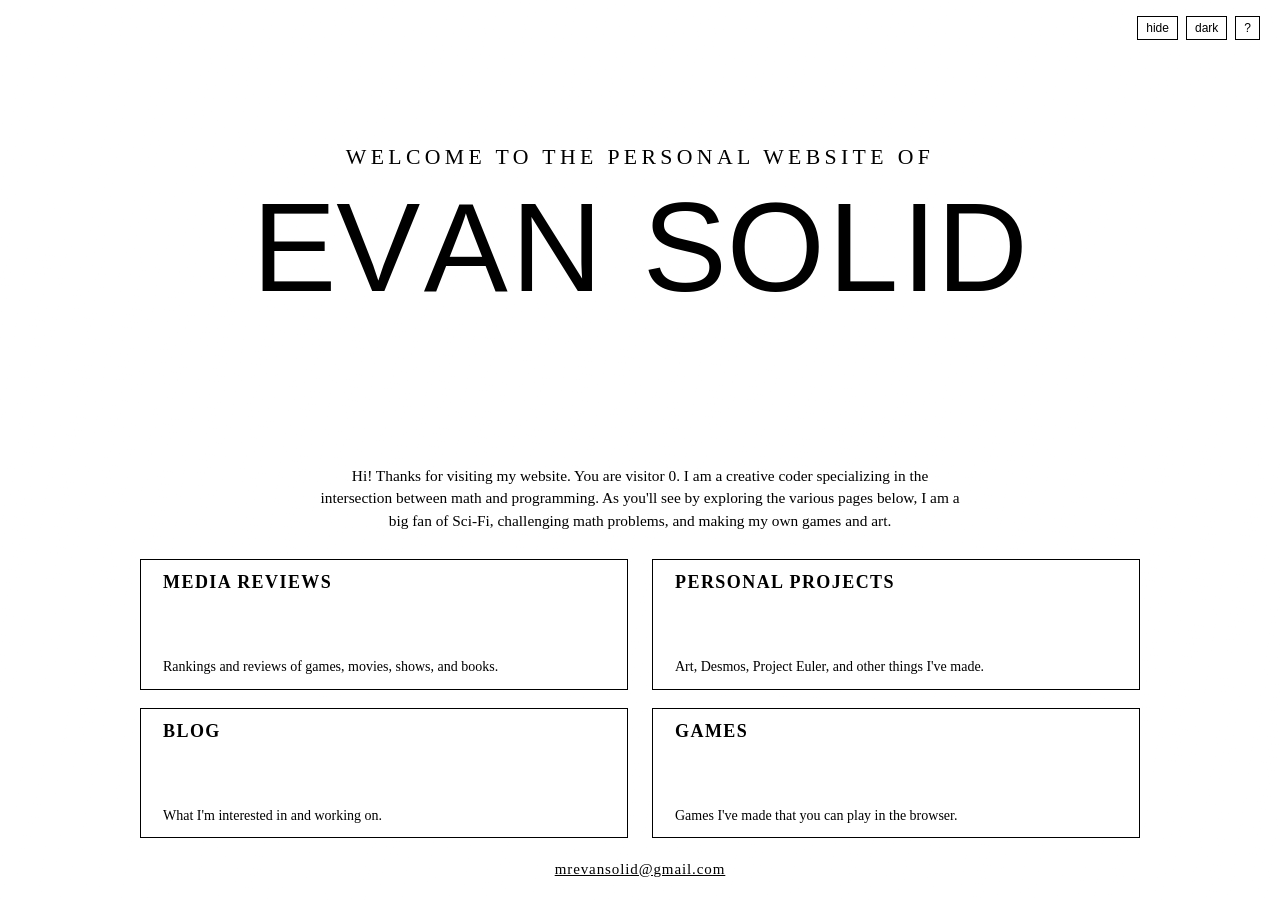
==== commit 83a3400c: "Update index.html" ====
--- a/index.html
+++ b/index.html
@@ -70,7 +70,7 @@
   <a class="box" href="blog.html"><img src="https://picsum.photos/seed/evan-blog/800/500?grayscale" alt="" loading="lazy"><b>Blog</b><span>What I'm interested in and working on.</span></a>
   <a class="box" href="games.html"><img src="https://picsum.photos/seed/evan-games/800/500?grayscale" alt="" loading="lazy"><b>Games</b><span>Games I've made that you can play in the browser.</span></a>
 </nav>
-<footer id="contact"><a href="mailto:you@example.com">you@example.com</a></footer>
+<footer id="contact"><a href="mailto:mrevansolid@gmail.com">mrevansolid@gmail.com</a></footer>
 </main>
 <script>
 /* =============================================================================
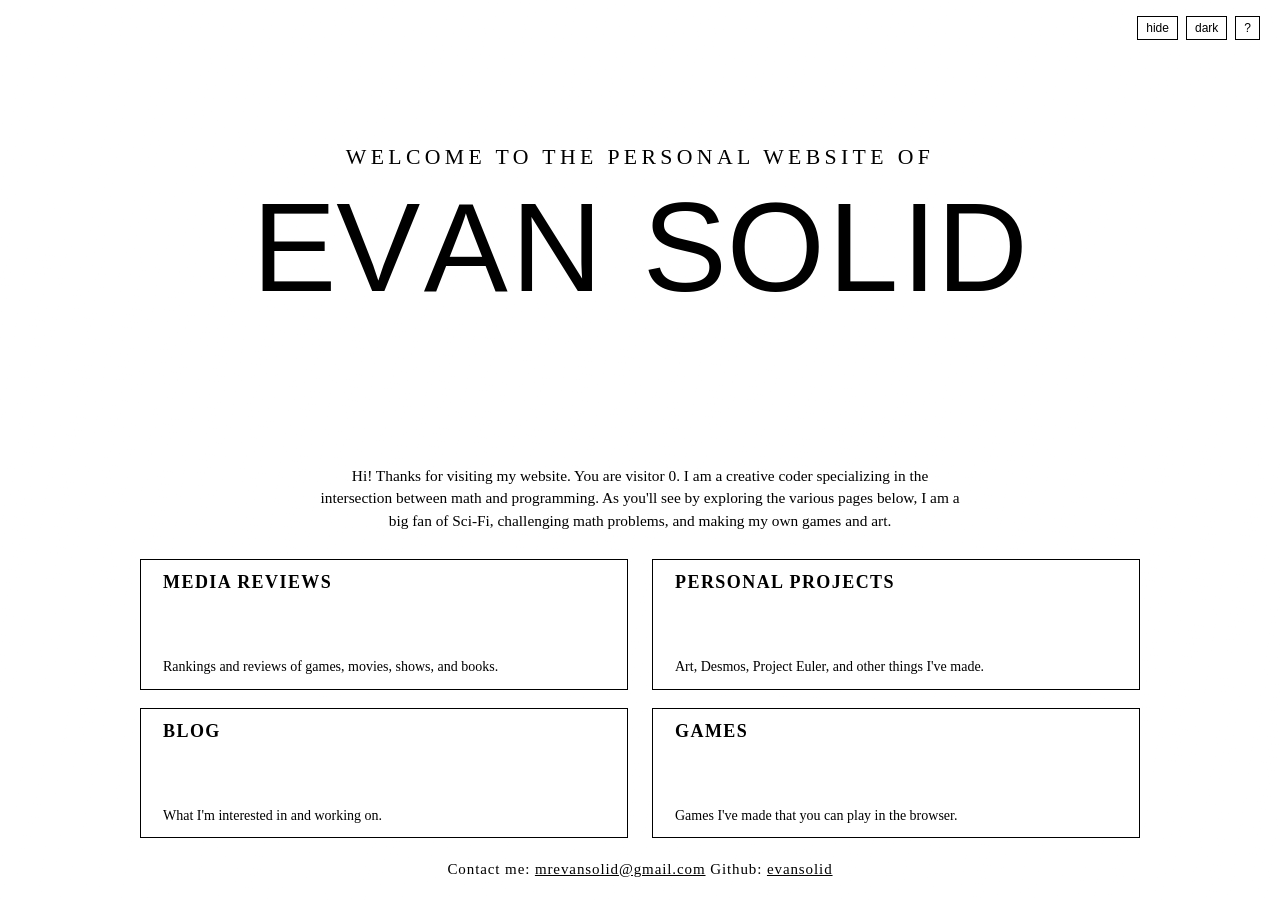
==== commit fcfc0521: "Update index.html" ====
--- a/index.html
+++ b/index.html
@@ -52,8 +52,8 @@
 <div id="help">
   <button id="helpBtn" aria-label="About this page">?</button>
   <div id="helpBox" role="dialog">
-    <p>The background is a real-time fluid simulation running on your GPU. Move the mouse to stir it. My name and the boxes are solid obstacles the fluid flows around.</p>
-    <p>Click a letter of my name to toggle an effect (effects stack). Right-click anywhere to turn them all off.</p>
+    <p>The background of this page is a real-time fluid simulation running on your GPU. Move the mouse to stir it! The letters and the boxes are solid obstacles that the fluid interacts with.</p>
+    <p>Click a letter to toggle an effect (effects stack). Right-click anywhere to turn them all off.</p>
     <ul id="helpList"></ul>
   </div>
 </div>
@@ -70,7 +70,7 @@
   <a class="box" href="blog.html"><img src="https://picsum.photos/seed/evan-blog/800/500?grayscale" alt="" loading="lazy"><b>Blog</b><span>What I'm interested in and working on.</span></a>
   <a class="box" href="games.html"><img src="https://picsum.photos/seed/evan-games/800/500?grayscale" alt="" loading="lazy"><b>Games</b><span>Games I've made that you can play in the browser.</span></a>
 </nav>
-<footer id="contact"><a href="mailto:mrevansolid@gmail.com">mrevansolid@gmail.com</a></footer>
+<footer id="contact">Contact me: <a href="mailto:mrevansolid@gmail.com">mrevansolid@gmail.com</a>   Github: <a href="github.com/evansolid">evansolid</footer>
 </main>
 <script>
 /* =============================================================================
@@ -109,23 +109,23 @@
   // and params (the tunable numbers). Params of effects that run inside the shaders are passed automatically:
   // a param named `radius` on effect `vortex` becomes the shader uniform `vortexRadius`.
   effects: [
-    { id: 'rainbow', letter: 'E', name: 'Effervescence', desc: 'Mouse trails are colored by direction and speed.',
+    { id: 'rainbow', letter: 'E', name: 'Effervescence', desc: 'Fluid trails are colored by direction and speed of the mouse.',
       params: { saturation: 0.9, value: 0.95, inkBoost: 2.2 } },        // inkBoost: colored ink is made denser so it stays visible
-    { id: 'vortex', letter: 'V', name: 'Vortex', desc: 'Fluid around the cursor spins in a wide whirlpool.',
+    { id: 'vortex', letter: 'V', name: 'Vortex', desc: 'Fluid around the cursor spins in a wide swirl.',
       params: { radius: 0.45, speed: 80, pull: 0.08 } },                // radius: reach. speed: spin speed. pull: how quickly the fluid adopts the spin (0..1 per frame)
-    { id: 'attract', letter: 'A', name: 'Attraction', desc: 'Ink is pulled toward the cursor.',
+    { id: 'attract', letter: 'A', name: 'Attraction', desc: 'Fluid is pulled toward the cursor.',
       params: { radius: 0.17, strength: 55 } },                         // acts on the ink only, because a real fluid cancels pure inward flow
     { id: 'turbulence', letter: 'N', name: 'Noise', desc: 'A slowly shifting noise field stirs the whole page.',
       params: { scale: 3, speed: 22, pull: 0.015 } },                   // scale: swirl count across the screen. speed: flow speed. pull: strength (0..1)
-    { id: 'smoke', letter: 'S', name: 'Smoke', desc: 'Ink rises like smoke.',
+    { id: 'smoke', letter: 'S', name: 'Smoke', desc: 'Fluid rises towards the top of the page like smoke.',
       params: { lift: 240 } },                                          // upward push per unit of ink
-    { id: 'ripples', letter: 'O', name: 'Oscillation', desc: 'Rings of alternating spin radiate from the cursor.',
+    { id: 'ripples', letter: 'O', name: 'Oscillation', desc: 'Ripples radiate out from the cursor.',
       params: { radius: 0.245, speed: 5, frequency: 70, strength: 35, pull: 0.08 } }, // frequency: rings per screen height / 2pi. speed: how fast rings travel out
-    { id: 'burst', letter: 'L', name: 'Large', desc: 'Mouse movement pushes the fluid far harder and wider.',
+    { id: 'burst', letter: 'L', name: 'Large', desc: 'Mouse movement pushes the fluid much harder and wider.',
       params: { forceScale: 6, radiusScale: 2.5, inkScale: 1 } },       // multipliers applied to the mouse settings above
-    { id: 'ink', letter: 'I', name: 'Ink', desc: 'Ink stops fading, so strokes persist.',
+    { id: 'ink', letter: 'I', name: 'Ink', desc: 'Fluid stops fading, as if it has turned to ink.',
       params: { fade: 0 } },                                            // fade: replaces dyeFadePerSec while on
-    { id: 'drag', letter: 'D', name: 'Drag', desc: 'The fluid turns thick and syrupy.',
+    { id: 'drag', letter: 'D', name: 'Drag', desc: 'The fluid turns thick and slows its movement.',
       params: { velocityFade: 6 } },                                    // velocityFade: replaces velocityFadePerSec while on (higher = thicker)
   ],
 };
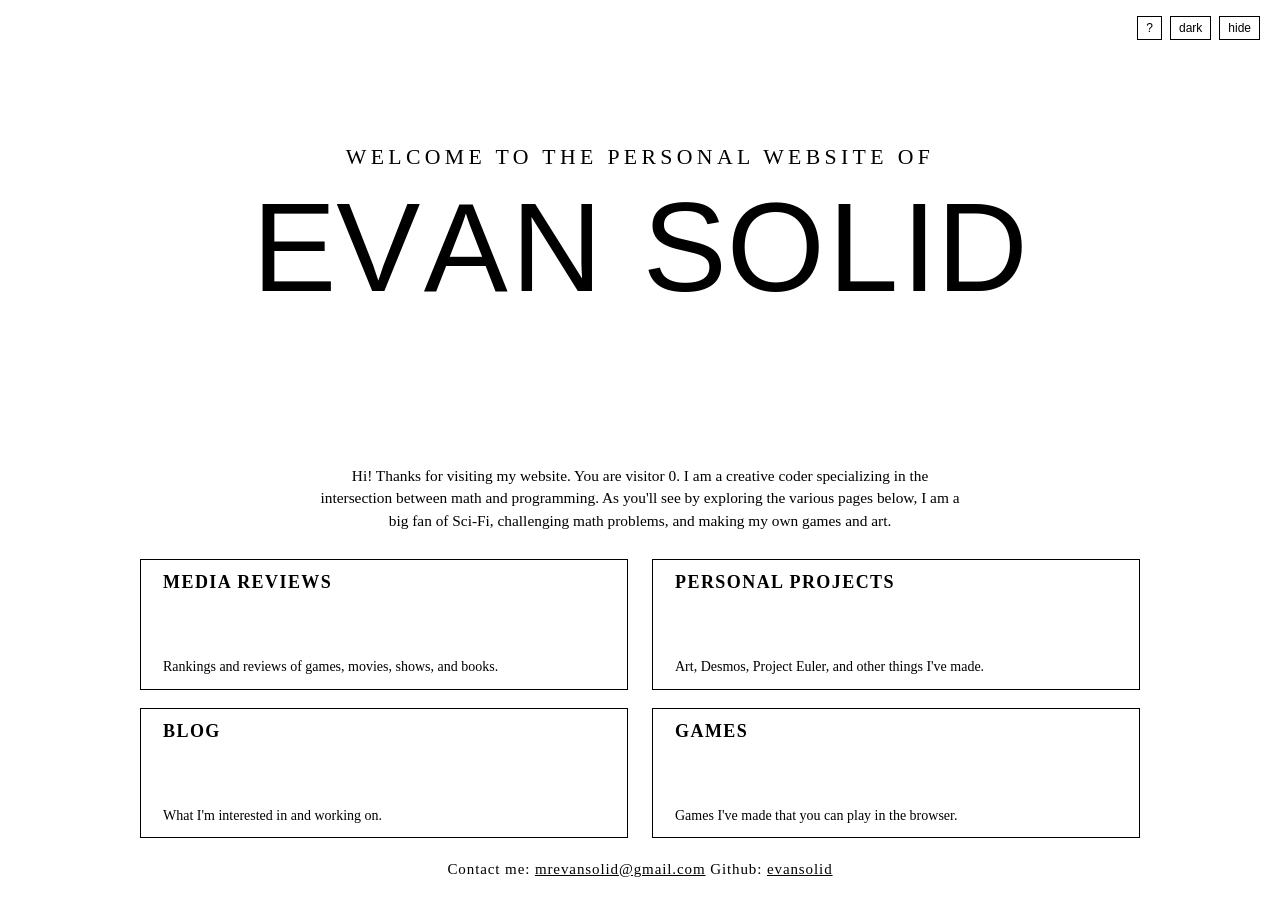
==== commit e54cf380: "Update index.html" ====
--- a/index.html
+++ b/index.html
@@ -47,8 +47,6 @@
 <canvas id="c"></canvas>
 <div id="err">This page needs WebGL2 with float render targets.</div>
 <div id="tools">
-<button id="clean" title="Hide everything except the fluid">hide</button>
-<button id="theme">dark</button>
 <div id="help">
   <button id="helpBtn" aria-label="About this page">?</button>
   <div id="helpBox" role="dialog">
@@ -57,6 +55,8 @@
     <ul id="helpList"></ul>
   </div>
 </div>
+<button id="theme">dark</button>
+<button id="clean" title="Hide everything except the fluid">hide</button>
 </div>
 <main>
 <section id="hero">
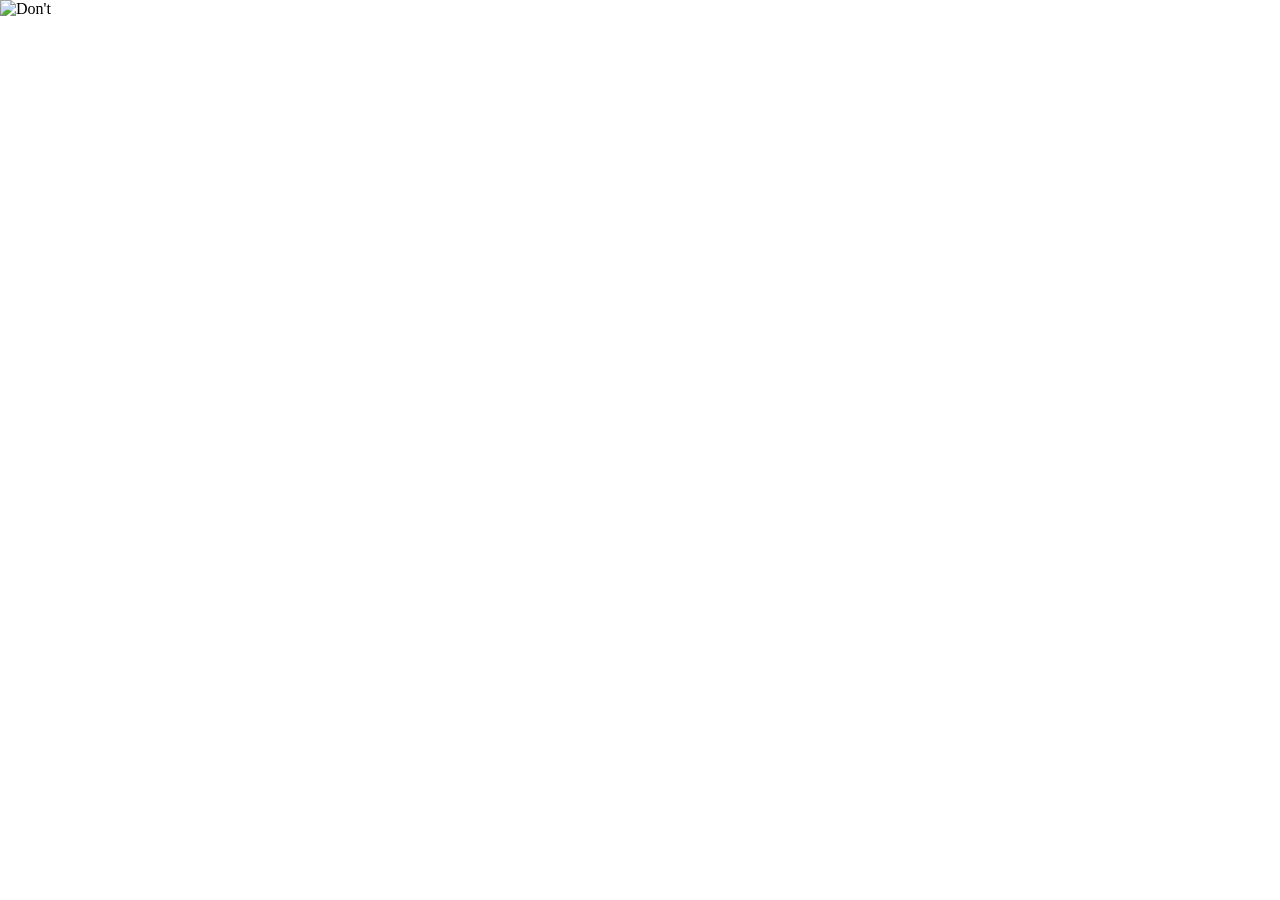
==== commit 30d99eae: "Update index.html" ====
--- a/index.html
+++ b/index.html
@@ -1,391 +1,31 @@
 <!DOCTYPE html>
 <html lang="en">
 <head>
-<meta charset="utf-8">
-<meta name="viewport" content="width=device-width, initial-scale=1">
-<title>Evan Solid</title>
-<style>
-:root{--bg:#fff;--fg:#000}
-[data-theme=dark]{--bg:#000;--fg:#fff}
-html,body{margin:0;height:100%;overflow:hidden;background:var(--bg);color:var(--fg);font-family:"Iowan Old Style","Palatino Linotype",Palatino,"Book Antiqua",Georgia,serif}
-canvas{position:fixed;inset:0;width:100vw;height:100vh;display:block;z-index:0}
-main{position:relative;z-index:1;height:100vh;display:flex;flex-direction:column}
-#hero{flex:1;min-height:0;display:flex;flex-direction:column;justify-content:center;align-items:center}
-#hero p{margin:0 0 1.6vh;font-size:clamp(15px,1.7vw,24px);letter-spacing:.2em;text-transform:uppercase}
-#name{margin:0;display:flex;gap:.32em;font-family:Helvetica,Arial,sans-serif;font-size:min(10vw,14vh);font-weight:400;line-height:1;letter-spacing:.04em}
-#name button{font:inherit;color:inherit;background:none;border:0;padding:0;margin:0;line-height:1;cursor:pointer;display:inline-flex;flex-direction:column;align-items:center}
-#name button::before{content:attr(data-ch);font-weight:700;height:0;overflow:hidden;visibility:hidden}
-#name button[aria-pressed=true]{font-weight:700}
-#name button:focus-visible{outline:2px solid var(--fg);outline-offset:2px}
-#about{max-width:640px;margin:1vh auto 3vh;padding:0 20px;text-align:center;font-size:clamp(14px,1.2vw,18px);line-height:1.45}
-#about p{margin:0}
-#boxes{width:min(1000px,88vw);margin:0 auto;display:grid;grid-template-columns:1fr 1fr;gap:2vh 24px}
-.box{position:relative;overflow:hidden;display:flex;flex-direction:column;justify-content:space-between;height:14.5vh;min-height:88px;padding:10px 16px;box-sizing:border-box;border:1px solid var(--fg);background:var(--bg);color:var(--fg);text-decoration:none;transition:transform .12s,box-shadow .12s}
-.box img{position:absolute;inset:0;width:100%;height:100%;object-fit:cover;opacity:0;transition:opacity .25s}
-.box:hover img,.box:focus-visible img{opacity:1}
-.box b,.box span{position:relative;align-self:flex-start;background:var(--bg);padding:2px 6px}
-.box b{font-size:18px;letter-spacing:.08em;text-transform:uppercase}
-.box span{font-size:14px;line-height:1.3;margin-top:6px}
-.box:hover{transform:translate(-3px,-3px);box-shadow:4px 4px 0 var(--fg)}
-.box:active{transform:translate(0,0);box-shadow:1px 1px 0 var(--fg)}
-.box:focus-visible{outline:2px solid var(--fg);outline-offset:3px}
-#contact{text-align:center;padding:2.5vh 0;font-size:15px;letter-spacing:.06em}
-#contact a{color:inherit}
-#theme,#helpBtn,#clean{font:12px Helvetica,Arial,sans-serif;padding:4px 8px;border:1px solid var(--fg);background:var(--bg);color:var(--fg);cursor:pointer;border-radius:0}
-#tools{position:fixed;top:16px;right:20px;z-index:10;display:flex;gap:8px;align-items:flex-start}
-html.clean main,html.clean #theme,html.clean #help{display:none}
-#help{position:relative}
-#helpBox{display:none;position:absolute;top:100%;right:0;width:min(380px,80vw);padding:12px 16px;border:1px solid var(--fg);background:var(--bg);color:var(--fg);font-size:14px;line-height:1.45;box-shadow:4px 4px 0 var(--fg)}
-#help:hover #helpBox,#help.open #helpBox{display:block}
-#helpBox p{margin:0 0 8px}
-#helpBox ul{margin:0;padding:0;list-style:none}
-#helpBox li{margin-bottom:3px}
-#err{position:fixed;top:50%;width:100%;text-align:center;display:none}
-</style>
+    <meta charset="UTF-8">
+    <meta name="viewport" content="width=device-width, initial-scale=1.0">
+    <title>Evan Solid</title>
+    <style>
+        * {
+            margin: 0;
+            padding: 0;
+            box-sizing: border-box;
+        }
+        html, body {
+            width: 100%;
+            height: 100%;
+            overflow: hidden;
+        }
+        .full-bg {
+            width: 100vw;
+            height: 100vh;
+            object-fit: cover;
+            display: block;
+        }
+    </style>
 </head>
 <body>
-<canvas id="c"></canvas>
-<div id="err">This page needs WebGL2 with float render targets.</div>
-<div id="tools">
-<div id="help">
-  <button id="helpBtn" aria-label="About this page">?</button>
-  <div id="helpBox" role="dialog">
-    <p>The background of this page is a real-time fluid simulation running on your GPU. Move the mouse to stir it! The letters and the boxes are solid obstacles that the fluid interacts with.</p>
-    <p>Click a letter to toggle an effect (effects stack). Right-click anywhere to turn them all off.</p>
-    <ul id="helpList"></ul>
-  </div>
-</div>
-<button id="theme">dark</button>
-<button id="clean" title="Hide everything except the fluid">hide</button>
-</div>
-<main>
-<section id="hero">
-  <p>Welcome to the personal website of</p>
-  <h1 id="name" aria-label="Evan Solid"></h1>
-</section>
-<section id="about"><p>Hi! Thanks for visiting my website. You are visitor 0. I am a creative coder specializing in the intersection between math and programming. As you'll see by exploring the various pages below, I am a big fan of Sci-Fi, challenging math problems, and making my own games and art.</p></section>
-<nav id="boxes">
-  <a class="box" href="media.html"><img src="https://picsum.photos/seed/evan-media/800/500?grayscale" alt="" loading="lazy"><b>Media Reviews</b><span>Rankings and reviews of games, movies, shows, and books.</span></a>
-  <a class="box" href="projects.html"><img src="https://picsum.photos/seed/evan-projects/800/500?grayscale" alt="" loading="lazy"><b>Personal Projects</b><span>Art, Desmos, Project Euler, and other things I've made.</span></a>
-  <a class="box" href="blog.html"><img src="https://picsum.photos/seed/evan-blog/800/500?grayscale" alt="" loading="lazy"><b>Blog</b><span>What I'm interested in and working on.</span></a>
-  <a class="box" href="games.html"><img src="https://picsum.photos/seed/evan-games/800/500?grayscale" alt="" loading="lazy"><b>Games</b><span>Games I've made that you can play in the browser.</span></a>
-</nav>
-<footer id="contact">Contact me: <a href="mailto:mrevansolid@gmail.com">mrevansolid@gmail.com</a>   Github: <a href="github.com/evansolid">evansolid</footer>
-</main>
-<script>
-/* =============================================================================
-   CONFIG: every number you might want to tweak lives here.
-   Distances are in "screen heights" (0.1 = 10% of the window height).
-   Velocities are in fluid-grid cells per second.
-   ============================================================================= */
-const CONFIG = {
-  // ---- Solver quality / performance ----
-  simHeight: 320,           // fluid grid rows (columns follow the window shape). More = finer detail, slower.
-  dyeMaxHeight: 1080,       // cap on rows of the dye texture (the visible ink)
-  pressureIterations: 25,   // solver iterations per frame. More = less "squishy" fluid, slower.
-  pressureKeep: 0.8,        // fraction (0..1) of last frame's pressure reused as the starting guess
-  vorticity: 18,            // re-injects small swirls. 0 = smooth and blurry, 40+ = very curly.
 
-  // ---- Fading ----
-  dyeFadePerSec: 0.25,      // how fast ink vanishes. Higher = fades sooner. 0 = never.
-  velocityFadePerSec: 0.3,  // how fast the fluid slows down by itself (friction)
-  sleepAfterSec: 30,        // the sim stops computing this long after the last input (saves battery)
+    <img src="lamp.webp" alt="Don't" class="full-bg">
 
-  // ---- Mouse stirring ----
-  mouse: {
-    force: 1200,            // push strength: fluid speed added per unit of mouse travel
-    splatRadius: 0.035,     // size of the area the cursor disturbs
-    splatSpacingRatio: 0.43,// gap between stamps along a stroke, as a fraction of splatRadius (smaller = smoother)
-    inkPerUnit: 1.5,        // ink darkness per unit of mouse travel (faster mouse = darker wake)
-    inkMax: 0.055,          // cap on ink per stamp. Higher = darker, more visible wake.
-    hueCycles: 4,           // Rainbow only: how quickly hue shifts with mouse speed
-  },
-
-  // ---- The swirl kicked up when you click a box ----
-  boxClick: { count: 8, ringRadius: 0.05, spin: 35, ink: 0.07 },
-
-  // ---- Letter effects ----
-  // Each effect: id (used in code), letter (which letter of EVAN SOLID toggles it), name/desc (shown in the "?" popup)
-  // and params (the tunable numbers). Params of effects that run inside the shaders are passed automatically:
-  // a param named `radius` on effect `vortex` becomes the shader uniform `vortexRadius`.
-  effects: [
-    { id: 'rainbow', letter: 'E', name: 'Effervescence', desc: 'Fluid trails are colored by direction and speed of the mouse.',
-      params: { saturation: 0.9, value: 0.95, inkBoost: 2.2 } },        // inkBoost: colored ink is made denser so it stays visible
-    { id: 'vortex', letter: 'V', name: 'Vortex', desc: 'Fluid around the cursor spins in a wide swirl.',
-      params: { radius: 0.45, speed: 80, pull: 0.08 } },                // radius: reach. speed: spin speed. pull: how quickly the fluid adopts the spin (0..1 per frame)
-    { id: 'attract', letter: 'A', name: 'Attraction', desc: 'Fluid is pulled toward the cursor.',
-      params: { radius: 0.17, strength: 55 } },                         // acts on the ink only, because a real fluid cancels pure inward flow
-    { id: 'turbulence', letter: 'N', name: 'Noise', desc: 'A slowly shifting noise field stirs the whole page.',
-      params: { scale: 3, speed: 22, pull: 0.015 } },                   // scale: swirl count across the screen. speed: flow speed. pull: strength (0..1)
-    { id: 'smoke', letter: 'S', name: 'Smoke', desc: 'Fluid rises towards the top of the page like smoke.',
-      params: { lift: 240 } },                                          // upward push per unit of ink
-    { id: 'ripples', letter: 'O', name: 'Oscillation', desc: 'Ripples radiate out from the cursor.',
-      params: { radius: 0.245, speed: 5, frequency: 70, strength: 35, pull: 0.08 } }, // frequency: rings per screen height / 2pi. speed: how fast rings travel out
-    { id: 'burst', letter: 'L', name: 'Large', desc: 'Mouse movement pushes the fluid much harder and wider.',
-      params: { forceScale: 6, radiusScale: 2.5, inkScale: 1 } },       // multipliers applied to the mouse settings above
-    { id: 'ink', letter: 'I', name: 'Ink', desc: 'Fluid stops fading, as if it has turned to ink.',
-      params: { fade: 0 } },                                            // fade: replaces dyeFadePerSec while on
-    { id: 'drag', letter: 'D', name: 'Drag', desc: 'The fluid turns thick and slows its movement.',
-      params: { velocityFade: 6 } },                                    // velocityFade: replaces velocityFadePerSec while on (higher = thicker)
-  ],
-};
-
-/* ---------------------------- effect bookkeeping ---------------------------- */
-const EFFECTS = CONFIG.effects;
-const FX = new Float32Array(EFFECTS.length);          // FX[i] is 1 while effect i is on
-const idx = {}, LETTER = {};                          // id -> index, letter -> index
-EFFECTS.forEach((e, i) => { idx[e.id] = i; LETTER[e.letter] = i; });
-const on = id => FX[idx[id]] > 0;                     // is this effect on?
-const fxp = id => EFFECTS[idx[id]].params;            // that effect's params
-// Effects that keep changing the fluid by themselves (so the sim must keep running while they are on)
-const CONTINUOUS = ['vortex', 'attract', 'turbulence', 'smoke', 'ripples'];
-const active = () => CONTINUOUS.some(on);
-// Pack an effect's params into shader uniforms: fxUniforms('vortex','vortex') -> {vortexOn:1, vortexRadius:..., ...}
-const fxUniforms = (id, prefix) => {
-  const u = {[prefix + 'On']: +on(id)};
-  for (const k in fxp(id)) u[prefix + k[0].toUpperCase() + k.slice(1)] = fxp(id)[k];
-  return u;
-};
-
-/* ---------------------------------- setup ---------------------------------- */
-const $ = id => document.getElementById(id);
-const canvas = $('c');
-const gl = canvas.getContext('webgl2', {alpha: false, antialias: false});
-if (!gl || !gl.getExtension('EXT_color_buffer_float')) { $('err').style.display = 'block'; throw new Error('no webgl2'); }
-
-let dark = false;                                     // page starts in light mode
-let mouse = [-9, -9], prev = null;                    // cursor position (0..1 coords, y up) and the previous position
-let idleUntil = 0, last = performance.now();          // when the sim may go to sleep; last frame time
-let simW, simH, dyeW, dyeH, aspect;                   // grid sizes and window aspect ratio
-let vel, dye, pr, divT, curlT, obs;                   // textures: velocity, ink, pressure, divergence, curl, obstacle mask
-
-/* ---------------------------------- shaders ---------------------------------- */
-// Vertex shader: one full-screen triangle; also computes the four neighbor coordinates (L/R/T/B)
-const VS = `#version 300 es
-precision highp float;
-uniform vec2 texel; out vec2 vUv,vL,vR,vT,vB;
-void main(){ vec2 p=vec2(float((gl_VertexID<<1)&2),float(gl_VertexID&2)); vUv=p;
-vL=p-vec2(texel.x,0.);vR=p+vec2(texel.x,0.);vT=p+vec2(0.,texel.y);vB=p-vec2(0.,texel.y);
-gl_Position=vec4(p*2.-1.,0.,1.);}`;
-// Shared fragment header. solid(uv) is 1 inside an obstacle (letters, boxes) or outside the screen, else 0.
-const HEAD = `#version 300 es
-precision highp float; precision highp sampler2D;
-in vec2 vUv,vL,vR,vT,vB; uniform vec2 texel; uniform sampler2D uObs; out vec4 o;
-float solid(vec2 u){ if(u.x<0.||u.x>1.||u.y<0.||u.y>1.) return 1.; return step(.5,texture(uObs,u).r); }
-`;
-const vsH = sh(gl.VERTEX_SHADER, VS);
-function sh(type, src){ const s = gl.createShader(type); gl.shaderSource(s, src); gl.compileShader(s);
-  if (!gl.getShaderParameter(s, gl.COMPILE_STATUS)) console.error(gl.getShaderInfoLog(s), src); return s; }
-function mk(fs){ const p = gl.createProgram(); gl.attachShader(p, vsH); gl.attachShader(p, sh(gl.FRAGMENT_SHADER, HEAD + fs));
-  gl.linkProgram(p); const loc = {}; return {p, u: n => n in loc ? loc[n] : (loc[n] = gl.getUniformLocation(p, n))}; }
-
-const P = {
-  // Adds a Gaussian blob of `color` at `point`. Used for both velocity (pushes) and dye (ink). `radius` is squared distance scale.
-  splat: mk(`uniform sampler2D uTarget; uniform float aspect,radius; uniform vec2 point; uniform vec4 color;
-void main(){ vec2 p=vUv-point; p.x*=aspect; vec4 r=texture(uTarget,vUv)+color*exp(-dot(p,p)/radius); r/=max(1.,r.a); o=solid(vUv)>.5?vec4(0):r; }`),
-
-  // Moves a field (velocity or ink) along the velocity field. Attract effect also drags ink toward the cursor here.
-  advect: mk(`uniform sampler2D uVel,uSrc; uniform vec2 mouse; uniform float dt,diss,aspect;
-uniform float attractOn,attractRadius,attractStrength;
-void main(){ vec2 v=texture(uVel,vUv).xy;
- vec2 p=vUv-mouse; p.x*=aspect; float r=length(p);
- v-=attractOn*p/(r+1e-3)*exp(-r*r/(attractRadius*attractRadius))*attractStrength;
- o=solid(vUv)>.5?vec4(0):texture(uSrc,vUv-dt*v*texel)*diss; }`),
-
-  // Applies the per-frame forces of the letter effects to the velocity field. Each block is one effect.
-  fx: mk(`uniform sampler2D uVel,uDye; uniform vec2 mouse; uniform float t,dt,aspect;
-uniform float vortexOn,vortexRadius,vortexSpeed,vortexPull;
-uniform float rippleOn,rippleRadius,rippleSpeed,rippleFrequency,rippleStrength,ripplePull;
-uniform float noiseOn,noiseScale,noiseSpeed,noisePull;
-uniform float smokeOn,smokeLift;
-void main(){ vec2 v=texture(uVel,vUv).xy;
- vec2 p=vUv-mouse; p.x*=aspect; float r=length(p); vec2 tg=vec2(-p.y,p.x)/(r+1e-4);   // tg = direction of spin around the cursor
- // Vortex: pull the fluid toward a steady spin around the cursor, fading out with distance
- v=mix(v,tg*vortexSpeed,vortexOn*exp(-r*r/(vortexRadius*vortexRadius))*vortexPull);
- // Ripples: spin whose direction alternates with distance, drifting outward over time
- v=mix(v,tg*sin(r*rippleFrequency-t*rippleSpeed)*rippleStrength,rippleOn*exp(-r*r/(rippleRadius*rippleRadius))*ripplePull);
- // Turbulence: a slowly changing wavy flow pattern over the whole screen
- vec2 q=vUv*vec2(aspect,1.)*noiseScale;
- vec2 f=vec2(sin(q.y*1.7+t*.4)+sin(q.x*2.3-t*.3+q.y),cos(q.x*1.9-t*.5)+cos(q.y*2.1+t*.35-q.x));
- v=mix(v,f*noiseSpeed,noiseOn*noisePull);
- // Smoke: ink pushes itself upward (denser ink rises more)
- v.y+=smokeOn*texture(uDye,vUv).a*dt*smokeLift;
- o=solid(vUv)>.5?vec4(0):vec4(v,0.,1.); }`),
-
-  // The next five passes are the standard "stable fluids" steps: curl, vorticity confinement, divergence, pressure solve, projection.
-  curl: mk(`uniform sampler2D uVel;
-void main(){ float L=texture(uVel,vL).y,R=texture(uVel,vR).y,T=texture(uVel,vT).x,B=texture(uVel,vB).x; o=vec4(.5*(R-L-T+B),0.,0.,1.); }`),
-  vort: mk(`uniform sampler2D uVel,uCurl; uniform float curl,dt;
-void main(){ float L=texture(uCurl,vL).x,R=texture(uCurl,vR).x,T=texture(uCurl,vT).x,B=texture(uCurl,vB).x,C=texture(uCurl,vUv).x;
- vec2 f=.5*vec2(abs(T)-abs(B),abs(R)-abs(L)); f/=length(f)+1e-4; f*=curl*C; f.y*=-1.;
- vec2 v=clamp(texture(uVel,vUv).xy+f*dt,-1000.,1000.); o=vec4(v,0.,1.); }`),
-  div: mk(`uniform sampler2D uVel;
-void main(){ vec2 C=texture(uVel,vUv).xy; float L=texture(uVel,vL).x,R=texture(uVel,vR).x,T=texture(uVel,vT).y,B=texture(uVel,vB).y;
- if(solid(vL)>.5)L=-C.x; if(solid(vR)>.5)R=-C.x; if(solid(vT)>.5)T=-C.y; if(solid(vB)>.5)B=-C.y;
- o=vec4(.5*(R-L+T-B),0.,0.,1.); }`),
-  scale: mk(`uniform sampler2D uTex; uniform float value; void main(){ o=value*texture(uTex,vUv); }`),
-  press: mk(`uniform sampler2D uPressure,uDiv;
-void main(){ float C=texture(uPressure,vUv).x;
- float L=solid(vL)>.5?C:texture(uPressure,vL).x, R=solid(vR)>.5?C:texture(uPressure,vR).x;
- float T=solid(vT)>.5?C:texture(uPressure,vT).x, B=solid(vB)>.5?C:texture(uPressure,vB).x;
- o=vec4((L+R+B+T-texture(uDiv,vUv).x)*.25,0.,0.,1.); }`),
-  grad: mk(`uniform sampler2D uPressure,uVel;
-void main(){ float C=texture(uPressure,vUv).x;
- float L=solid(vL)>.5?C:texture(uPressure,vL).x, R=solid(vR)>.5?C:texture(uPressure,vR).x;
- float T=solid(vT)>.5?C:texture(uPressure,vT).x, B=solid(vB)>.5?C:texture(uPressure,vB).x;
- vec2 v=texture(uVel,vUv).xy-vec2(R-L,T-B); o=solid(vUv)>.5?vec4(0):vec4(v,0.,1.); }`),
-
-  // Final image. The sim always draws ink on white; dark mode inverts it (and rotates hue back so rainbow colors stay true).
-  disp: mk(`uniform sampler2D uDye; uniform float inv;
-void main(){ vec4 d=texture(uDye,vUv); float a=min(d.a,1.); vec3 c=d.rgb+vec3(1.)*(1.-a);
- if(inv>.5){ c=1.-c; c=mat3(-.574,.426,.426,1.43,.43,1.43,.144,.144,-.856)*c; }
- c+=(fract(sin(dot(gl_FragCoord.xy,vec2(12.9898,78.233)))*43758.5453)-.5)/255.; o=vec4(c,1.); }`)
-};
-
-/* ------------------------------ textures / drawing ------------------------------ */
-// Make a float texture + framebuffer. Double buffers (mkD) let a pass read one copy while writing the other.
-function mkT(w, h){ const t = gl.createTexture(); gl.bindTexture(gl.TEXTURE_2D, t);
-  for (const k of [gl.TEXTURE_MIN_FILTER, gl.TEXTURE_MAG_FILTER]) gl.texParameteri(gl.TEXTURE_2D, k, gl.LINEAR);
-  for (const k of [gl.TEXTURE_WRAP_S, gl.TEXTURE_WRAP_T]) gl.texParameteri(gl.TEXTURE_2D, k, gl.CLAMP_TO_EDGE);
-  gl.texImage2D(gl.TEXTURE_2D, 0, gl.RGBA16F, w, h, 0, gl.RGBA, gl.HALF_FLOAT, null);
-  const f = gl.createFramebuffer(); gl.bindFramebuffer(gl.FRAMEBUFFER, f);
-  gl.framebufferTexture2D(gl.FRAMEBUFFER, gl.COLOR_ATTACHMENT0, gl.TEXTURE_2D, t, 0);
-  gl.clearColor(0,0,0,0); gl.clear(gl.COLOR_BUFFER_BIT); return {t, f, w, h}; }
-function mkD(w, h){ let a = mkT(w,h), b = mkT(w,h); return {get r(){return a}, get w(){return b}, swap(){[a,b]=[b,a]}}; }
-
-// Run one shader pass. `u` maps uniform names to numbers, [x,y] / [x,y,z,w] arrays, or textures ({t:...}); `tg` is the target (null = screen).
-function run(prog, u, tg){
-  gl.useProgram(prog.p);
-  u = {uObs: obs, texel: [1/simW, 1/simH], ...u};
-  let k = 0;
-  for (const n in u){ const v = u[n], l = prog.u(n);
-    if (v && v.t){ gl.activeTexture(gl.TEXTURE0 + k); gl.bindTexture(gl.TEXTURE_2D, v.t); gl.uniform1i(l, k++); }
-    else if (typeof v === 'number') gl.uniform1f(l, v);
-    else if (v.length === 2) gl.uniform2fv(l, v);
-    else if (v.length === 4) gl.uniform4fv(l, v); }
-  gl.bindFramebuffer(gl.FRAMEBUFFER, tg ? tg.f : null);
-  gl.viewport(0, 0, tg ? tg.w : canvas.width, tg ? tg.h : canvas.height);
-  gl.drawArrays(gl.TRIANGLES, 0, 3);
-}
-
-/* ---------------------- name letters and obstacle mask ---------------------- */
-const mc = document.createElement('canvas');          // 2D canvas used to draw the obstacle mask
-const letters = [];                                   // the letter buttons
-function buildName(){
-  const h = $('name');
-  'EVAN SOLID'.split(' ').forEach(w => { const s = document.createElement('span');
-    for (const ch of w){ const b = document.createElement('button'); const i = LETTER[ch];
-      b.textContent = ch; b.dataset.ch = ch; b.title = EFFECTS[i].name; b.setAttribute('aria-pressed', 'false');
-      b.onclick = () => {                             // toggle this letter's effect: bold + random color when on, default when off
-        FX[i] = FX[i] ? 0 : 1; b.setAttribute('aria-pressed', FX[i] ? 'true' : 'false');
-        b.style.color = FX[i] ? `hsl(${Math.random()*360|0} 85% 45%)` : '';
-        buildMask(); wake(); };                       // rebuild mask because bold glyphs are a different shape
-      s.appendChild(b); letters.push(b); }
-    s.style.display = 'flex'; h.appendChild(s); });
-}
-// Draw the letters and boxes in white on black at fluid-grid resolution, upload as the obstacle texture
-function buildMask(){
-  mc.width = simW; mc.height = simH; const x = mc.getContext('2d');
-  x.setTransform(1,0,0,1,0,0); x.fillStyle = '#000'; x.fillRect(0, 0, simW, simH);
-  x.setTransform(simW/innerWidth, 0, 0, simH/innerHeight, 0, 0); x.fillStyle = '#fff'; x.textBaseline = 'alphabetic';
-  document.querySelectorAll('.box').forEach(b => { const r = b.getBoundingClientRect(); x.fillRect(r.left, r.top, r.width, r.height); });
-  letters.forEach(b => { if (!b.offsetParent) return;   // skip letters while hidden
-    const r = b.getBoundingClientRect(), cs = getComputedStyle(b), fs = parseFloat(cs.fontSize);
-    x.font = `${cs.fontWeight} ${cs.fontSize} ${cs.fontFamily}`; const m = x.measureText(b.textContent);
-    const A = m.fontBoundingBoxAscent ?? fs*.9, D = m.fontBoundingBoxDescent ?? fs*.2, ls = fs*.04;
-    x.fillText(b.textContent, r.left + (r.width - m.width - ls)/2, r.top + (r.height - (A + D))/2 + A); });
-  gl.bindTexture(gl.TEXTURE_2D, obs.t); gl.pixelStorei(gl.UNPACK_FLIP_Y_WEBGL, true);
-  gl.texImage2D(gl.TEXTURE_2D, 0, gl.RGBA, gl.RGBA, gl.UNSIGNED_BYTE, mc); gl.pixelStorei(gl.UNPACK_FLIP_Y_WEBGL, false);
-}
-// (Re)create every texture for the current window size. Called at load and after resizing (which resets the fluid).
-function init(){
-  aspect = innerWidth / innerHeight; simH = CONFIG.simHeight; simW = Math.round(simH * aspect);
-  dyeH = Math.min(CONFIG.dyeMaxHeight, Math.round(innerHeight * Math.min(devicePixelRatio, 1.5))); dyeW = Math.round(dyeH * aspect);
-  canvas.width = dyeW; canvas.height = dyeH;
-  vel = mkD(simW, simH); dye = mkD(dyeW, dyeH); pr = mkD(simW, simH); divT = mkT(simW, simH); curlT = mkT(simW, simH);
-  if (!obs){ const t = gl.createTexture(); gl.bindTexture(gl.TEXTURE_2D, t);
-    for (const k of [gl.TEXTURE_MIN_FILTER, gl.TEXTURE_MAG_FILTER]) gl.texParameteri(gl.TEXTURE_2D, k, gl.LINEAR);
-    for (const k of [gl.TEXTURE_WRAP_S, gl.TEXTURE_WRAP_T]) gl.texParameteri(gl.TEXTURE_2D, k, gl.CLAMP_TO_EDGE); obs = {t}; }
-  buildMask(); wake();
-}
-
-/* ------------------------------- mouse and ink ------------------------------- */
-const hsv = (h,s,v) => { const f = n => { const k = (n + h*6) % 6; return v - v*s*Math.max(0, Math.min(k, 4-k, 1)); }; return [f(5), f(3), f(1)]; };
-// Ink color as premultiplied [r,g,b,a]. Plain ink is black (alpha only); Rainbow tints it by hue h.
-function inkColor(d, h){
-  if (on('rainbow')){ const R = fxp('rainbow'); d *= R.inkBoost; const c = hsv(h, R.saturation, R.value); return [c[0]*d, c[1]*d, c[2]*d, d]; }
-  return [0, 0, 0, d];
-}
-// Stamp a push (vx,vy) and ink color c at (x,y), with the given radius in screen heights
-function splat(x, y, vx, vy, c, radius = CONFIG.mouse.splatRadius){
-  run(P.splat, {uTarget: vel.r, aspect, radius: radius*radius, point: [x,y], color: [vx, vy, 0, 0]}, vel.w); vel.swap();
-  run(P.splat, {uTarget: dye.r, aspect, radius: radius*radius, point: [x,y], color: c}, dye.w); dye.swap();
-}
-// Stamp a smooth line of splats from mouse position a to b. Burst scales force/size/ink.
-function stroke(a, b){
-  const M = CONFIG.mouse, B = on('burst') ? fxp('burst') : {forceScale: 1, radiusScale: 1, inkScale: 1};
-  const dx = b.x - a.x, dy = b.y - a.y, dist = Math.hypot(dx * aspect, dy); if (dist < 1e-4) return;
-  const radius = M.splatRadius * B.radiusScale, n = Math.max(1, Math.ceil(dist / (radius * M.splatSpacingRatio)));
-  const ink = Math.min(dist * M.inkPerUnit, M.inkMax) * B.inkScale, force = M.force * B.forceScale;
-  const hue = ((Math.atan2(dy, dx) / 6.2832 + 1) + dist * M.hueCycles) % 1, c = inkColor(ink, hue);
-  for (let i = 0; i < n; i++){ const f = (i + .5) / n; splat(a.x + dx*f, a.y + dy*f, dx*aspect*force, dy*force, c, radius); }
-}
-function wake(){ idleUntil = performance.now() + CONFIG.sleepAfterSec * 1000; }   // keep the sim running for a while
-addEventListener('pointermove', e => { const p = {x: e.clientX/innerWidth, y: 1 - e.clientY/innerHeight};
-  if (prev) stroke(prev, p); prev = p; mouse = [p.x, p.y]; wake(); });
-document.documentElement.addEventListener('pointerleave', () => { prev = null; mouse = [-9, -9]; });
-// Clicking a box kicks up a small ring of spinning ink just above it
-document.querySelectorAll('.box').forEach(b => b.addEventListener('pointerdown', e => {
-  if (e.button) return;
-  const C = CONFIG.boxClick, r = b.getBoundingClientRect(), cx = e.clientX/innerWidth, cy = 1 - (r.top - 18)/innerHeight, h = Math.random();
-  for (let i = 0; i < C.count; i++){ const a = i / C.count * 6.2832;
-    splat(cx + Math.cos(a)*C.ringRadius/aspect, cy + Math.sin(a)*C.ringRadius, -Math.sin(a)*C.spin, Math.cos(a)*C.spin, inkColor(C.ink, (h + i/C.count) % 1)); }
-  wake(); }));
-// Right-click anywhere: turn every effect off and reset the letters
-addEventListener('contextmenu', e => { e.preventDefault(); FX.fill(0);
-  letters.forEach(b => { b.setAttribute('aria-pressed', 'false'); b.style.color = ''; }); buildMask(); wake(); });
-
-/* --------------------------- theme toggle and "?" popup --------------------------- */
-const themeBtn = $('theme');
-function applyTheme(){ document.documentElement.dataset.theme = dark ? 'dark' : 'light'; themeBtn.textContent = dark ? 'light' : 'dark'; }
-themeBtn.onclick = () => { dark = !dark; applyTheme(); drawDisp(); wake(); };
-// Hide/show everything except the fluid (the mask is rebuilt so no invisible obstacles remain)
-$('clean').onclick = () => { const c = document.documentElement.classList.toggle('clean'); $('clean').textContent = c ? 'show' : 'hide'; buildMask(); wake(); };
-$('helpList').innerHTML = EFFECTS.map(e => `<li><b>${e.letter}</b> ${e.name}: ${e.desc}</li>`).join('');   // popup list comes from CONFIG
-$('helpBtn').onclick = e => { e.stopPropagation(); $('help').classList.toggle('open'); };
-document.addEventListener('click', e => { if (!$('help').contains(e.target)) $('help').classList.remove('open'); });
-let rt; addEventListener('resize', () => { clearTimeout(rt); rt = setTimeout(init, 150); });
-document.fonts.ready.then(buildMask);
-
-/* ------------------------------- simulation loop ------------------------------- */
-function drawDisp(){ run(P.disp, {uDye: dye.r, inv: dark ? 1 : 0}, null); }
-function step(dt, t){
-  // 1. letter-effect forces
-  run(P.fx, {uVel: vel.r, uDye: dye.r, mouse, t, dt, aspect,
-    ...fxUniforms('vortex','vortex'), ...fxUniforms('ripples','ripple'), ...fxUniforms('turbulence','noise'),
-    ...fxUniforms('smoke','smoke')}, vel.w); vel.swap();
-  // 2. vorticity confinement
-  run(P.curl, {uVel: vel.r}, curlT);
-  run(P.vort, {uVel: vel.r, uCurl: curlT, curl: CONFIG.vorticity, dt}, vel.w); vel.swap();
-  // 3. make the flow incompressible: measure divergence, solve for pressure, subtract its gradient
-  run(P.div, {uVel: vel.r}, divT);
-  run(P.scale, {uTex: pr.r, value: CONFIG.pressureKeep}, pr.w); pr.swap();
-  for (let i = 0; i < CONFIG.pressureIterations; i++){ run(P.press, {uPressure: pr.r, uDiv: divT}, pr.w); pr.swap(); }
-  run(P.grad, {uPressure: pr.r, uVel: vel.r}, vel.w); vel.swap();
-  // 4. move velocity and ink along the flow, fading both a little (Ink effect replaces the ink fade rate)
-  const dyeFade = on('ink') ? fxp('ink').fade : CONFIG.dyeFadePerSec;
-  run(P.advect, {uVel: vel.r, uSrc: vel.r, dt, diss: 1/(1 + (on('drag') ? fxp('drag').velocityFade : CONFIG.velocityFadePerSec)*dt)}, vel.w); vel.swap();
-  run(P.advect, {uVel: vel.r, uSrc: dye.r, dt, diss: 1/(1 + dyeFade*dt), mouse, aspect, ...fxUniforms('attract','attract')}, dye.w); dye.swap();
-  // 5. draw
-  drawDisp();
-}
-function frame(now){
-  requestAnimationFrame(frame);
-  const dt = Math.min((now - last)/1000, .033); last = now;
-  if (active() || now < idleUntil) step(dt, now/1000);   // sleep when nothing is happening
-}
-buildName(); applyTheme(); init(); drawDisp();
-requestAnimationFrame(frame);
-</script>
 </body>
 </html>
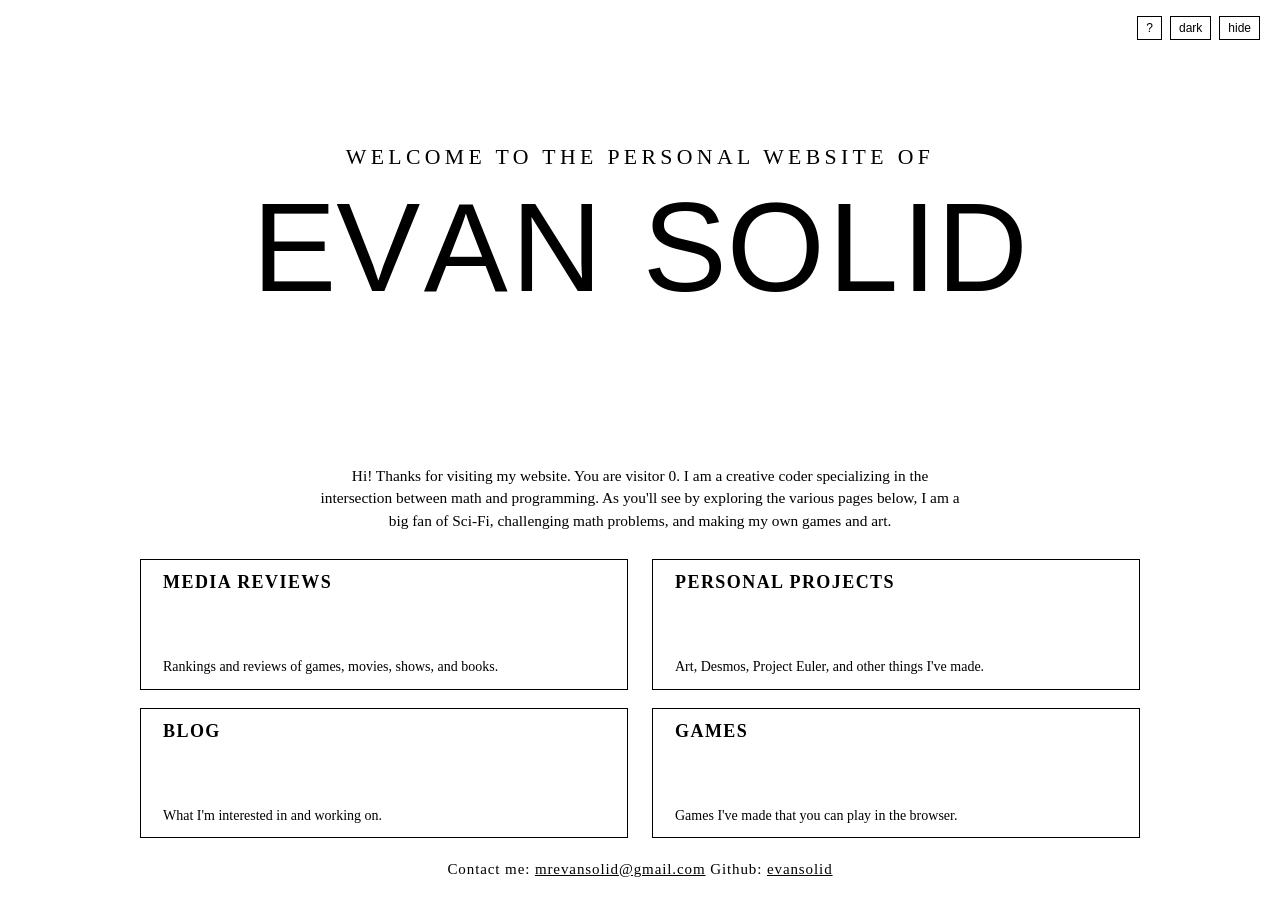
==== commit 07a15c80: "Rename index1.html to index.html" ====
--- a/index.html
+++ b/index.html
@@ -1,31 +1,391 @@
 <!DOCTYPE html>
 <html lang="en">
 <head>
-    <meta charset="UTF-8">
-    <meta name="viewport" content="width=device-width, initial-scale=1.0">
-    <title>Evan Solid</title>
-    <style>
-        * {
-            margin: 0;
-            padding: 0;
-            box-sizing: border-box;
-        }
-        html, body {
-            width: 100%;
-            height: 100%;
-            overflow: hidden;
-        }
-        .full-bg {
-            width: 100vw;
-            height: 100vh;
-            object-fit: cover;
-            display: block;
-        }
-    </style>
+<meta charset="utf-8">
+<meta name="viewport" content="width=device-width, initial-scale=1">
+<title>Evan Solid</title>
+<style>
+:root{--bg:#fff;--fg:#000}
+[data-theme=dark]{--bg:#000;--fg:#fff}
+html,body{margin:0;height:100%;overflow:hidden;background:var(--bg);color:var(--fg);font-family:"Iowan Old Style","Palatino Linotype",Palatino,"Book Antiqua",Georgia,serif}
+canvas{position:fixed;inset:0;width:100vw;height:100vh;display:block;z-index:0}
+main{position:relative;z-index:1;height:100vh;display:flex;flex-direction:column}
+#hero{flex:1;min-height:0;display:flex;flex-direction:column;justify-content:center;align-items:center}
+#hero p{margin:0 0 1.6vh;font-size:clamp(15px,1.7vw,24px);letter-spacing:.2em;text-transform:uppercase}
+#name{margin:0;display:flex;gap:.32em;font-family:Helvetica,Arial,sans-serif;font-size:min(10vw,14vh);font-weight:400;line-height:1;letter-spacing:.04em}
+#name button{font:inherit;color:inherit;background:none;border:0;padding:0;margin:0;line-height:1;cursor:pointer;display:inline-flex;flex-direction:column;align-items:center}
+#name button::before{content:attr(data-ch);font-weight:700;height:0;overflow:hidden;visibility:hidden}
+#name button[aria-pressed=true]{font-weight:700}
+#name button:focus-visible{outline:2px solid var(--fg);outline-offset:2px}
+#about{max-width:640px;margin:1vh auto 3vh;padding:0 20px;text-align:center;font-size:clamp(14px,1.2vw,18px);line-height:1.45}
+#about p{margin:0}
+#boxes{width:min(1000px,88vw);margin:0 auto;display:grid;grid-template-columns:1fr 1fr;gap:2vh 24px}
+.box{position:relative;overflow:hidden;display:flex;flex-direction:column;justify-content:space-between;height:14.5vh;min-height:88px;padding:10px 16px;box-sizing:border-box;border:1px solid var(--fg);background:var(--bg);color:var(--fg);text-decoration:none;transition:transform .12s,box-shadow .12s}
+.box img{position:absolute;inset:0;width:100%;height:100%;object-fit:cover;opacity:0;transition:opacity .25s}
+.box:hover img,.box:focus-visible img{opacity:1}
+.box b,.box span{position:relative;align-self:flex-start;background:var(--bg);padding:2px 6px}
+.box b{font-size:18px;letter-spacing:.08em;text-transform:uppercase}
+.box span{font-size:14px;line-height:1.3;margin-top:6px}
+.box:hover{transform:translate(-3px,-3px);box-shadow:4px 4px 0 var(--fg)}
+.box:active{transform:translate(0,0);box-shadow:1px 1px 0 var(--fg)}
+.box:focus-visible{outline:2px solid var(--fg);outline-offset:3px}
+#contact{text-align:center;padding:2.5vh 0;font-size:15px;letter-spacing:.06em}
+#contact a{color:inherit}
+#theme,#helpBtn,#clean{font:12px Helvetica,Arial,sans-serif;padding:4px 8px;border:1px solid var(--fg);background:var(--bg);color:var(--fg);cursor:pointer;border-radius:0}
+#tools{position:fixed;top:16px;right:20px;z-index:10;display:flex;gap:8px;align-items:flex-start}
+html.clean main,html.clean #theme,html.clean #help{display:none}
+#help{position:relative}
+#helpBox{display:none;position:absolute;top:100%;right:0;width:min(380px,80vw);padding:12px 16px;border:1px solid var(--fg);background:var(--bg);color:var(--fg);font-size:14px;line-height:1.45;box-shadow:4px 4px 0 var(--fg)}
+#help:hover #helpBox,#help.open #helpBox{display:block}
+#helpBox p{margin:0 0 8px}
+#helpBox ul{margin:0;padding:0;list-style:none}
+#helpBox li{margin-bottom:3px}
+#err{position:fixed;top:50%;width:100%;text-align:center;display:none}
+</style>
 </head>
 <body>
-
-    <img src="lamp.webp" alt="Don't" class="full-bg">
-
+<canvas id="c"></canvas>
+<div id="err">This page needs WebGL2 with float render targets.</div>
+<div id="tools">
+<div id="help">
+  <button id="helpBtn" aria-label="About this page">?</button>
+  <div id="helpBox" role="dialog">
+    <p>The background of this page is a real-time fluid simulation running on your GPU. Move the mouse to stir it! The letters and the boxes are solid obstacles that the fluid interacts with.</p>
+    <p>Click a letter to toggle an effect (effects stack). Right-click anywhere to turn them all off.</p>
+    <ul id="helpList"></ul>
+  </div>
+</div>
+<button id="theme">dark</button>
+<button id="clean" title="Hide everything except the fluid">hide</button>
+</div>
+<main>
+<section id="hero">
+  <p>Welcome to the personal website of</p>
+  <h1 id="name" aria-label="Evan Solid"></h1>
+</section>
+<section id="about"><p>Hi! Thanks for visiting my website. You are visitor 0. I am a creative coder specializing in the intersection between math and programming. As you'll see by exploring the various pages below, I am a big fan of Sci-Fi, challenging math problems, and making my own games and art.</p></section>
+<nav id="boxes">
+  <a class="box" href="media.html"><img src="https://picsum.photos/seed/evan-media/800/500?grayscale" alt="" loading="lazy"><b>Media Reviews</b><span>Rankings and reviews of games, movies, shows, and books.</span></a>
+  <a class="box" href="projects.html"><img src="https://picsum.photos/seed/evan-projects/800/500?grayscale" alt="" loading="lazy"><b>Personal Projects</b><span>Art, Desmos, Project Euler, and other things I've made.</span></a>
+  <a class="box" href="blog.html"><img src="https://picsum.photos/seed/evan-blog/800/500?grayscale" alt="" loading="lazy"><b>Blog</b><span>What I'm interested in and working on.</span></a>
+  <a class="box" href="games.html"><img src="https://picsum.photos/seed/evan-games/800/500?grayscale" alt="" loading="lazy"><b>Games</b><span>Games I've made that you can play in the browser.</span></a>
+</nav>
+<footer id="contact">Contact me: <a href="mailto:mrevansolid@gmail.com">mrevansolid@gmail.com</a>   Github: <a href="github.com/evansolid">evansolid</footer>
+</main>
+<script>
+/* =============================================================================
+   CONFIG: every number you might want to tweak lives here.
+   Distances are in "screen heights" (0.1 = 10% of the window height).
+   Velocities are in fluid-grid cells per second.
+   ============================================================================= */
+const CONFIG = {
+  // ---- Solver quality / performance ----
+  simHeight: 320,           // fluid grid rows (columns follow the window shape). More = finer detail, slower.
+  dyeMaxHeight: 1080,       // cap on rows of the dye texture (the visible ink)
+  pressureIterations: 25,   // solver iterations per frame. More = less "squishy" fluid, slower.
+  pressureKeep: 0.8,        // fraction (0..1) of last frame's pressure reused as the starting guess
+  vorticity: 18,            // re-injects small swirls. 0 = smooth and blurry, 40+ = very curly.
+
+  // ---- Fading ----
+  dyeFadePerSec: 0.25,      // how fast ink vanishes. Higher = fades sooner. 0 = never.
+  velocityFadePerSec: 0.3,  // how fast the fluid slows down by itself (friction)
+  sleepAfterSec: 30,        // the sim stops computing this long after the last input (saves battery)
+
+  // ---- Mouse stirring ----
+  mouse: {
+    force: 1200,            // push strength: fluid speed added per unit of mouse travel
+    splatRadius: 0.035,     // size of the area the cursor disturbs
+    splatSpacingRatio: 0.43,// gap between stamps along a stroke, as a fraction of splatRadius (smaller = smoother)
+    inkPerUnit: 1.5,        // ink darkness per unit of mouse travel (faster mouse = darker wake)
+    inkMax: 0.055,          // cap on ink per stamp. Higher = darker, more visible wake.
+    hueCycles: 4,           // Rainbow only: how quickly hue shifts with mouse speed
+  },
+
+  // ---- The swirl kicked up when you click a box ----
+  boxClick: { count: 8, ringRadius: 0.05, spin: 35, ink: 0.07 },
+
+  // ---- Letter effects ----
+  // Each effect: id (used in code), letter (which letter of EVAN SOLID toggles it), name/desc (shown in the "?" popup)
+  // and params (the tunable numbers). Params of effects that run inside the shaders are passed automatically:
+  // a param named `radius` on effect `vortex` becomes the shader uniform `vortexRadius`.
+  effects: [
+    { id: 'rainbow', letter: 'E', name: 'Effervescence', desc: 'Fluid trails are colored by direction and speed of the mouse.',
+      params: { saturation: 0.9, value: 0.95, inkBoost: 2.2 } },        // inkBoost: colored ink is made denser so it stays visible
+    { id: 'vortex', letter: 'V', name: 'Vortex', desc: 'Fluid around the cursor spins in a wide swirl.',
+      params: { radius: 0.45, speed: 80, pull: 0.08 } },                // radius: reach. speed: spin speed. pull: how quickly the fluid adopts the spin (0..1 per frame)
+    { id: 'attract', letter: 'A', name: 'Attraction', desc: 'Fluid is pulled toward the cursor.',
+      params: { radius: 0.17, strength: 55 } },                         // acts on the ink only, because a real fluid cancels pure inward flow
+    { id: 'turbulence', letter: 'N', name: 'Noise', desc: 'A slowly shifting noise field stirs the whole page.',
+      params: { scale: 3, speed: 22, pull: 0.015 } },                   // scale: swirl count across the screen. speed: flow speed. pull: strength (0..1)
+    { id: 'smoke', letter: 'S', name: 'Smoke', desc: 'Fluid rises towards the top of the page like smoke.',
+      params: { lift: 240 } },                                          // upward push per unit of ink
+    { id: 'ripples', letter: 'O', name: 'Oscillation', desc: 'Ripples radiate out from the cursor.',
+      params: { radius: 0.245, speed: 5, frequency: 70, strength: 35, pull: 0.08 } }, // frequency: rings per screen height / 2pi. speed: how fast rings travel out
+    { id: 'burst', letter: 'L', name: 'Large', desc: 'Mouse movement pushes the fluid much harder and wider.',
+      params: { forceScale: 6, radiusScale: 2.5, inkScale: 1 } },       // multipliers applied to the mouse settings above
+    { id: 'ink', letter: 'I', name: 'Ink', desc: 'Fluid stops fading, as if it has turned to ink.',
+      params: { fade: 0 } },                                            // fade: replaces dyeFadePerSec while on
+    { id: 'drag', letter: 'D', name: 'Drag', desc: 'The fluid turns thick and slows its movement.',
+      params: { velocityFade: 6 } },                                    // velocityFade: replaces velocityFadePerSec while on (higher = thicker)
+  ],
+};
+
+/* ---------------------------- effect bookkeeping ---------------------------- */
+const EFFECTS = CONFIG.effects;
+const FX = new Float32Array(EFFECTS.length);          // FX[i] is 1 while effect i is on
+const idx = {}, LETTER = {};                          // id -> index, letter -> index
+EFFECTS.forEach((e, i) => { idx[e.id] = i; LETTER[e.letter] = i; });
+const on = id => FX[idx[id]] > 0;                     // is this effect on?
+const fxp = id => EFFECTS[idx[id]].params;            // that effect's params
+// Effects that keep changing the fluid by themselves (so the sim must keep running while they are on)
+const CONTINUOUS = ['vortex', 'attract', 'turbulence', 'smoke', 'ripples'];
+const active = () => CONTINUOUS.some(on);
+// Pack an effect's params into shader uniforms: fxUniforms('vortex','vortex') -> {vortexOn:1, vortexRadius:..., ...}
+const fxUniforms = (id, prefix) => {
+  const u = {[prefix + 'On']: +on(id)};
+  for (const k in fxp(id)) u[prefix + k[0].toUpperCase() + k.slice(1)] = fxp(id)[k];
+  return u;
+};
+
+/* ---------------------------------- setup ---------------------------------- */
+const $ = id => document.getElementById(id);
+const canvas = $('c');
+const gl = canvas.getContext('webgl2', {alpha: false, antialias: false});
+if (!gl || !gl.getExtension('EXT_color_buffer_float')) { $('err').style.display = 'block'; throw new Error('no webgl2'); }
+
+let dark = false;                                     // page starts in light mode
+let mouse = [-9, -9], prev = null;                    // cursor position (0..1 coords, y up) and the previous position
+let idleUntil = 0, last = performance.now();          // when the sim may go to sleep; last frame time
+let simW, simH, dyeW, dyeH, aspect;                   // grid sizes and window aspect ratio
+let vel, dye, pr, divT, curlT, obs;                   // textures: velocity, ink, pressure, divergence, curl, obstacle mask
+
+/* ---------------------------------- shaders ---------------------------------- */
+// Vertex shader: one full-screen triangle; also computes the four neighbor coordinates (L/R/T/B)
+const VS = `#version 300 es
+precision highp float;
+uniform vec2 texel; out vec2 vUv,vL,vR,vT,vB;
+void main(){ vec2 p=vec2(float((gl_VertexID<<1)&2),float(gl_VertexID&2)); vUv=p;
+vL=p-vec2(texel.x,0.);vR=p+vec2(texel.x,0.);vT=p+vec2(0.,texel.y);vB=p-vec2(0.,texel.y);
+gl_Position=vec4(p*2.-1.,0.,1.);}`;
+// Shared fragment header. solid(uv) is 1 inside an obstacle (letters, boxes) or outside the screen, else 0.
+const HEAD = `#version 300 es
+precision highp float; precision highp sampler2D;
+in vec2 vUv,vL,vR,vT,vB; uniform vec2 texel; uniform sampler2D uObs; out vec4 o;
+float solid(vec2 u){ if(u.x<0.||u.x>1.||u.y<0.||u.y>1.) return 1.; return step(.5,texture(uObs,u).r); }
+`;
+const vsH = sh(gl.VERTEX_SHADER, VS);
+function sh(type, src){ const s = gl.createShader(type); gl.shaderSource(s, src); gl.compileShader(s);
+  if (!gl.getShaderParameter(s, gl.COMPILE_STATUS)) console.error(gl.getShaderInfoLog(s), src); return s; }
+function mk(fs){ const p = gl.createProgram(); gl.attachShader(p, vsH); gl.attachShader(p, sh(gl.FRAGMENT_SHADER, HEAD + fs));
+  gl.linkProgram(p); const loc = {}; return {p, u: n => n in loc ? loc[n] : (loc[n] = gl.getUniformLocation(p, n))}; }
+
+const P = {
+  // Adds a Gaussian blob of `color` at `point`. Used for both velocity (pushes) and dye (ink). `radius` is squared distance scale.
+  splat: mk(`uniform sampler2D uTarget; uniform float aspect,radius; uniform vec2 point; uniform vec4 color;
+void main(){ vec2 p=vUv-point; p.x*=aspect; vec4 r=texture(uTarget,vUv)+color*exp(-dot(p,p)/radius); r/=max(1.,r.a); o=solid(vUv)>.5?vec4(0):r; }`),
+
+  // Moves a field (velocity or ink) along the velocity field. Attract effect also drags ink toward the cursor here.
+  advect: mk(`uniform sampler2D uVel,uSrc; uniform vec2 mouse; uniform float dt,diss,aspect;
+uniform float attractOn,attractRadius,attractStrength;
+void main(){ vec2 v=texture(uVel,vUv).xy;
+ vec2 p=vUv-mouse; p.x*=aspect; float r=length(p);
+ v-=attractOn*p/(r+1e-3)*exp(-r*r/(attractRadius*attractRadius))*attractStrength;
+ o=solid(vUv)>.5?vec4(0):texture(uSrc,vUv-dt*v*texel)*diss; }`),
+
+  // Applies the per-frame forces of the letter effects to the velocity field. Each block is one effect.
+  fx: mk(`uniform sampler2D uVel,uDye; uniform vec2 mouse; uniform float t,dt,aspect;
+uniform float vortexOn,vortexRadius,vortexSpeed,vortexPull;
+uniform float rippleOn,rippleRadius,rippleSpeed,rippleFrequency,rippleStrength,ripplePull;
+uniform float noiseOn,noiseScale,noiseSpeed,noisePull;
+uniform float smokeOn,smokeLift;
+void main(){ vec2 v=texture(uVel,vUv).xy;
+ vec2 p=vUv-mouse; p.x*=aspect; float r=length(p); vec2 tg=vec2(-p.y,p.x)/(r+1e-4);   // tg = direction of spin around the cursor
+ // Vortex: pull the fluid toward a steady spin around the cursor, fading out with distance
+ v=mix(v,tg*vortexSpeed,vortexOn*exp(-r*r/(vortexRadius*vortexRadius))*vortexPull);
+ // Ripples: spin whose direction alternates with distance, drifting outward over time
+ v=mix(v,tg*sin(r*rippleFrequency-t*rippleSpeed)*rippleStrength,rippleOn*exp(-r*r/(rippleRadius*rippleRadius))*ripplePull);
+ // Turbulence: a slowly changing wavy flow pattern over the whole screen
+ vec2 q=vUv*vec2(aspect,1.)*noiseScale;
+ vec2 f=vec2(sin(q.y*1.7+t*.4)+sin(q.x*2.3-t*.3+q.y),cos(q.x*1.9-t*.5)+cos(q.y*2.1+t*.35-q.x));
+ v=mix(v,f*noiseSpeed,noiseOn*noisePull);
+ // Smoke: ink pushes itself upward (denser ink rises more)
+ v.y+=smokeOn*texture(uDye,vUv).a*dt*smokeLift;
+ o=solid(vUv)>.5?vec4(0):vec4(v,0.,1.); }`),
+
+  // The next five passes are the standard "stable fluids" steps: curl, vorticity confinement, divergence, pressure solve, projection.
+  curl: mk(`uniform sampler2D uVel;
+void main(){ float L=texture(uVel,vL).y,R=texture(uVel,vR).y,T=texture(uVel,vT).x,B=texture(uVel,vB).x; o=vec4(.5*(R-L-T+B),0.,0.,1.); }`),
+  vort: mk(`uniform sampler2D uVel,uCurl; uniform float curl,dt;
+void main(){ float L=texture(uCurl,vL).x,R=texture(uCurl,vR).x,T=texture(uCurl,vT).x,B=texture(uCurl,vB).x,C=texture(uCurl,vUv).x;
+ vec2 f=.5*vec2(abs(T)-abs(B),abs(R)-abs(L)); f/=length(f)+1e-4; f*=curl*C; f.y*=-1.;
+ vec2 v=clamp(texture(uVel,vUv).xy+f*dt,-1000.,1000.); o=vec4(v,0.,1.); }`),
+  div: mk(`uniform sampler2D uVel;
+void main(){ vec2 C=texture(uVel,vUv).xy; float L=texture(uVel,vL).x,R=texture(uVel,vR).x,T=texture(uVel,vT).y,B=texture(uVel,vB).y;
+ if(solid(vL)>.5)L=-C.x; if(solid(vR)>.5)R=-C.x; if(solid(vT)>.5)T=-C.y; if(solid(vB)>.5)B=-C.y;
+ o=vec4(.5*(R-L+T-B),0.,0.,1.); }`),
+  scale: mk(`uniform sampler2D uTex; uniform float value; void main(){ o=value*texture(uTex,vUv); }`),
+  press: mk(`uniform sampler2D uPressure,uDiv;
+void main(){ float C=texture(uPressure,vUv).x;
+ float L=solid(vL)>.5?C:texture(uPressure,vL).x, R=solid(vR)>.5?C:texture(uPressure,vR).x;
+ float T=solid(vT)>.5?C:texture(uPressure,vT).x, B=solid(vB)>.5?C:texture(uPressure,vB).x;
+ o=vec4((L+R+B+T-texture(uDiv,vUv).x)*.25,0.,0.,1.); }`),
+  grad: mk(`uniform sampler2D uPressure,uVel;
+void main(){ float C=texture(uPressure,vUv).x;
+ float L=solid(vL)>.5?C:texture(uPressure,vL).x, R=solid(vR)>.5?C:texture(uPressure,vR).x;
+ float T=solid(vT)>.5?C:texture(uPressure,vT).x, B=solid(vB)>.5?C:texture(uPressure,vB).x;
+ vec2 v=texture(uVel,vUv).xy-vec2(R-L,T-B); o=solid(vUv)>.5?vec4(0):vec4(v,0.,1.); }`),
+
+  // Final image. The sim always draws ink on white; dark mode inverts it (and rotates hue back so rainbow colors stay true).
+  disp: mk(`uniform sampler2D uDye; uniform float inv;
+void main(){ vec4 d=texture(uDye,vUv); float a=min(d.a,1.); vec3 c=d.rgb+vec3(1.)*(1.-a);
+ if(inv>.5){ c=1.-c; c=mat3(-.574,.426,.426,1.43,.43,1.43,.144,.144,-.856)*c; }
+ c+=(fract(sin(dot(gl_FragCoord.xy,vec2(12.9898,78.233)))*43758.5453)-.5)/255.; o=vec4(c,1.); }`)
+};
+
+/* ------------------------------ textures / drawing ------------------------------ */
+// Make a float texture + framebuffer. Double buffers (mkD) let a pass read one copy while writing the other.
+function mkT(w, h){ const t = gl.createTexture(); gl.bindTexture(gl.TEXTURE_2D, t);
+  for (const k of [gl.TEXTURE_MIN_FILTER, gl.TEXTURE_MAG_FILTER]) gl.texParameteri(gl.TEXTURE_2D, k, gl.LINEAR);
+  for (const k of [gl.TEXTURE_WRAP_S, gl.TEXTURE_WRAP_T]) gl.texParameteri(gl.TEXTURE_2D, k, gl.CLAMP_TO_EDGE);
+  gl.texImage2D(gl.TEXTURE_2D, 0, gl.RGBA16F, w, h, 0, gl.RGBA, gl.HALF_FLOAT, null);
+  const f = gl.createFramebuffer(); gl.bindFramebuffer(gl.FRAMEBUFFER, f);
+  gl.framebufferTexture2D(gl.FRAMEBUFFER, gl.COLOR_ATTACHMENT0, gl.TEXTURE_2D, t, 0);
+  gl.clearColor(0,0,0,0); gl.clear(gl.COLOR_BUFFER_BIT); return {t, f, w, h}; }
+function mkD(w, h){ let a = mkT(w,h), b = mkT(w,h); return {get r(){return a}, get w(){return b}, swap(){[a,b]=[b,a]}}; }
+
+// Run one shader pass. `u` maps uniform names to numbers, [x,y] / [x,y,z,w] arrays, or textures ({t:...}); `tg` is the target (null = screen).
+function run(prog, u, tg){
+  gl.useProgram(prog.p);
+  u = {uObs: obs, texel: [1/simW, 1/simH], ...u};
+  let k = 0;
+  for (const n in u){ const v = u[n], l = prog.u(n);
+    if (v && v.t){ gl.activeTexture(gl.TEXTURE0 + k); gl.bindTexture(gl.TEXTURE_2D, v.t); gl.uniform1i(l, k++); }
+    else if (typeof v === 'number') gl.uniform1f(l, v);
+    else if (v.length === 2) gl.uniform2fv(l, v);
+    else if (v.length === 4) gl.uniform4fv(l, v); }
+  gl.bindFramebuffer(gl.FRAMEBUFFER, tg ? tg.f : null);
+  gl.viewport(0, 0, tg ? tg.w : canvas.width, tg ? tg.h : canvas.height);
+  gl.drawArrays(gl.TRIANGLES, 0, 3);
+}
+
+/* ---------------------- name letters and obstacle mask ---------------------- */
+const mc = document.createElement('canvas');          // 2D canvas used to draw the obstacle mask
+const letters = [];                                   // the letter buttons
+function buildName(){
+  const h = $('name');
+  'EVAN SOLID'.split(' ').forEach(w => { const s = document.createElement('span');
+    for (const ch of w){ const b = document.createElement('button'); const i = LETTER[ch];
+      b.textContent = ch; b.dataset.ch = ch; b.title = EFFECTS[i].name; b.setAttribute('aria-pressed', 'false');
+      b.onclick = () => {                             // toggle this letter's effect: bold + random color when on, default when off
+        FX[i] = FX[i] ? 0 : 1; b.setAttribute('aria-pressed', FX[i] ? 'true' : 'false');
+        b.style.color = FX[i] ? `hsl(${Math.random()*360|0} 85% 45%)` : '';
+        buildMask(); wake(); };                       // rebuild mask because bold glyphs are a different shape
+      s.appendChild(b); letters.push(b); }
+    s.style.display = 'flex'; h.appendChild(s); });
+}
+// Draw the letters and boxes in white on black at fluid-grid resolution, upload as the obstacle texture
+function buildMask(){
+  mc.width = simW; mc.height = simH; const x = mc.getContext('2d');
+  x.setTransform(1,0,0,1,0,0); x.fillStyle = '#000'; x.fillRect(0, 0, simW, simH);
+  x.setTransform(simW/innerWidth, 0, 0, simH/innerHeight, 0, 0); x.fillStyle = '#fff'; x.textBaseline = 'alphabetic';
+  document.querySelectorAll('.box').forEach(b => { const r = b.getBoundingClientRect(); x.fillRect(r.left, r.top, r.width, r.height); });
+  letters.forEach(b => { if (!b.offsetParent) return;   // skip letters while hidden
+    const r = b.getBoundingClientRect(), cs = getComputedStyle(b), fs = parseFloat(cs.fontSize);
+    x.font = `${cs.fontWeight} ${cs.fontSize} ${cs.fontFamily}`; const m = x.measureText(b.textContent);
+    const A = m.fontBoundingBoxAscent ?? fs*.9, D = m.fontBoundingBoxDescent ?? fs*.2, ls = fs*.04;
+    x.fillText(b.textContent, r.left + (r.width - m.width - ls)/2, r.top + (r.height - (A + D))/2 + A); });
+  gl.bindTexture(gl.TEXTURE_2D, obs.t); gl.pixelStorei(gl.UNPACK_FLIP_Y_WEBGL, true);
+  gl.texImage2D(gl.TEXTURE_2D, 0, gl.RGBA, gl.RGBA, gl.UNSIGNED_BYTE, mc); gl.pixelStorei(gl.UNPACK_FLIP_Y_WEBGL, false);
+}
+// (Re)create every texture for the current window size. Called at load and after resizing (which resets the fluid).
+function init(){
+  aspect = innerWidth / innerHeight; simH = CONFIG.simHeight; simW = Math.round(simH * aspect);
+  dyeH = Math.min(CONFIG.dyeMaxHeight, Math.round(innerHeight * Math.min(devicePixelRatio, 1.5))); dyeW = Math.round(dyeH * aspect);
+  canvas.width = dyeW; canvas.height = dyeH;
+  vel = mkD(simW, simH); dye = mkD(dyeW, dyeH); pr = mkD(simW, simH); divT = mkT(simW, simH); curlT = mkT(simW, simH);
+  if (!obs){ const t = gl.createTexture(); gl.bindTexture(gl.TEXTURE_2D, t);
+    for (const k of [gl.TEXTURE_MIN_FILTER, gl.TEXTURE_MAG_FILTER]) gl.texParameteri(gl.TEXTURE_2D, k, gl.LINEAR);
+    for (const k of [gl.TEXTURE_WRAP_S, gl.TEXTURE_WRAP_T]) gl.texParameteri(gl.TEXTURE_2D, k, gl.CLAMP_TO_EDGE); obs = {t}; }
+  buildMask(); wake();
+}
+
+/* ------------------------------- mouse and ink ------------------------------- */
+const hsv = (h,s,v) => { const f = n => { const k = (n + h*6) % 6; return v - v*s*Math.max(0, Math.min(k, 4-k, 1)); }; return [f(5), f(3), f(1)]; };
+// Ink color as premultiplied [r,g,b,a]. Plain ink is black (alpha only); Rainbow tints it by hue h.
+function inkColor(d, h){
+  if (on('rainbow')){ const R = fxp('rainbow'); d *= R.inkBoost; const c = hsv(h, R.saturation, R.value); return [c[0]*d, c[1]*d, c[2]*d, d]; }
+  return [0, 0, 0, d];
+}
+// Stamp a push (vx,vy) and ink color c at (x,y), with the given radius in screen heights
+function splat(x, y, vx, vy, c, radius = CONFIG.mouse.splatRadius){
+  run(P.splat, {uTarget: vel.r, aspect, radius: radius*radius, point: [x,y], color: [vx, vy, 0, 0]}, vel.w); vel.swap();
+  run(P.splat, {uTarget: dye.r, aspect, radius: radius*radius, point: [x,y], color: c}, dye.w); dye.swap();
+}
+// Stamp a smooth line of splats from mouse position a to b. Burst scales force/size/ink.
+function stroke(a, b){
+  const M = CONFIG.mouse, B = on('burst') ? fxp('burst') : {forceScale: 1, radiusScale: 1, inkScale: 1};
+  const dx = b.x - a.x, dy = b.y - a.y, dist = Math.hypot(dx * aspect, dy); if (dist < 1e-4) return;
+  const radius = M.splatRadius * B.radiusScale, n = Math.max(1, Math.ceil(dist / (radius * M.splatSpacingRatio)));
+  const ink = Math.min(dist * M.inkPerUnit, M.inkMax) * B.inkScale, force = M.force * B.forceScale;
+  const hue = ((Math.atan2(dy, dx) / 6.2832 + 1) + dist * M.hueCycles) % 1, c = inkColor(ink, hue);
+  for (let i = 0; i < n; i++){ const f = (i + .5) / n; splat(a.x + dx*f, a.y + dy*f, dx*aspect*force, dy*force, c, radius); }
+}
+function wake(){ idleUntil = performance.now() + CONFIG.sleepAfterSec * 1000; }   // keep the sim running for a while
+addEventListener('pointermove', e => { const p = {x: e.clientX/innerWidth, y: 1 - e.clientY/innerHeight};
+  if (prev) stroke(prev, p); prev = p; mouse = [p.x, p.y]; wake(); });
+document.documentElement.addEventListener('pointerleave', () => { prev = null; mouse = [-9, -9]; });
+// Clicking a box kicks up a small ring of spinning ink just above it
+document.querySelectorAll('.box').forEach(b => b.addEventListener('pointerdown', e => {
+  if (e.button) return;
+  const C = CONFIG.boxClick, r = b.getBoundingClientRect(), cx = e.clientX/innerWidth, cy = 1 - (r.top - 18)/innerHeight, h = Math.random();
+  for (let i = 0; i < C.count; i++){ const a = i / C.count * 6.2832;
+    splat(cx + Math.cos(a)*C.ringRadius/aspect, cy + Math.sin(a)*C.ringRadius, -Math.sin(a)*C.spin, Math.cos(a)*C.spin, inkColor(C.ink, (h + i/C.count) % 1)); }
+  wake(); }));
+// Right-click anywhere: turn every effect off and reset the letters
+addEventListener('contextmenu', e => { e.preventDefault(); FX.fill(0);
+  letters.forEach(b => { b.setAttribute('aria-pressed', 'false'); b.style.color = ''; }); buildMask(); wake(); });
+
+/* --------------------------- theme toggle and "?" popup --------------------------- */
+const themeBtn = $('theme');
+function applyTheme(){ document.documentElement.dataset.theme = dark ? 'dark' : 'light'; themeBtn.textContent = dark ? 'light' : 'dark'; }
+themeBtn.onclick = () => { dark = !dark; applyTheme(); drawDisp(); wake(); };
+// Hide/show everything except the fluid (the mask is rebuilt so no invisible obstacles remain)
+$('clean').onclick = () => { const c = document.documentElement.classList.toggle('clean'); $('clean').textContent = c ? 'show' : 'hide'; buildMask(); wake(); };
+$('helpList').innerHTML = EFFECTS.map(e => `<li><b>${e.letter}</b> ${e.name}: ${e.desc}</li>`).join('');   // popup list comes from CONFIG
+$('helpBtn').onclick = e => { e.stopPropagation(); $('help').classList.toggle('open'); };
+document.addEventListener('click', e => { if (!$('help').contains(e.target)) $('help').classList.remove('open'); });
+let rt; addEventListener('resize', () => { clearTimeout(rt); rt = setTimeout(init, 150); });
+document.fonts.ready.then(buildMask);
+
+/* ------------------------------- simulation loop ------------------------------- */
+function drawDisp(){ run(P.disp, {uDye: dye.r, inv: dark ? 1 : 0}, null); }
+function step(dt, t){
+  // 1. letter-effect forces
+  run(P.fx, {uVel: vel.r, uDye: dye.r, mouse, t, dt, aspect,
+    ...fxUniforms('vortex','vortex'), ...fxUniforms('ripples','ripple'), ...fxUniforms('turbulence','noise'),
+    ...fxUniforms('smoke','smoke')}, vel.w); vel.swap();
+  // 2. vorticity confinement
+  run(P.curl, {uVel: vel.r}, curlT);
+  run(P.vort, {uVel: vel.r, uCurl: curlT, curl: CONFIG.vorticity, dt}, vel.w); vel.swap();
+  // 3. make the flow incompressible: measure divergence, solve for pressure, subtract its gradient
+  run(P.div, {uVel: vel.r}, divT);
+  run(P.scale, {uTex: pr.r, value: CONFIG.pressureKeep}, pr.w); pr.swap();
+  for (let i = 0; i < CONFIG.pressureIterations; i++){ run(P.press, {uPressure: pr.r, uDiv: divT}, pr.w); pr.swap(); }
+  run(P.grad, {uPressure: pr.r, uVel: vel.r}, vel.w); vel.swap();
+  // 4. move velocity and ink along the flow, fading both a little (Ink effect replaces the ink fade rate)
+  const dyeFade = on('ink') ? fxp('ink').fade : CONFIG.dyeFadePerSec;
+  run(P.advect, {uVel: vel.r, uSrc: vel.r, dt, diss: 1/(1 + (on('drag') ? fxp('drag').velocityFade : CONFIG.velocityFadePerSec)*dt)}, vel.w); vel.swap();
+  run(P.advect, {uVel: vel.r, uSrc: dye.r, dt, diss: 1/(1 + dyeFade*dt), mouse, aspect, ...fxUniforms('attract','attract')}, dye.w); dye.swap();
+  // 5. draw
+  drawDisp();
+}
+function frame(now){
+  requestAnimationFrame(frame);
+  const dt = Math.min((now - last)/1000, .033); last = now;
+  if (active() || now < idleUntil) step(dt, now/1000);   // sleep when nothing is happening
+}
+buildName(); applyTheme(); init(); drawDisp();
+requestAnimationFrame(frame);
+</script>
 </body>
 </html>
